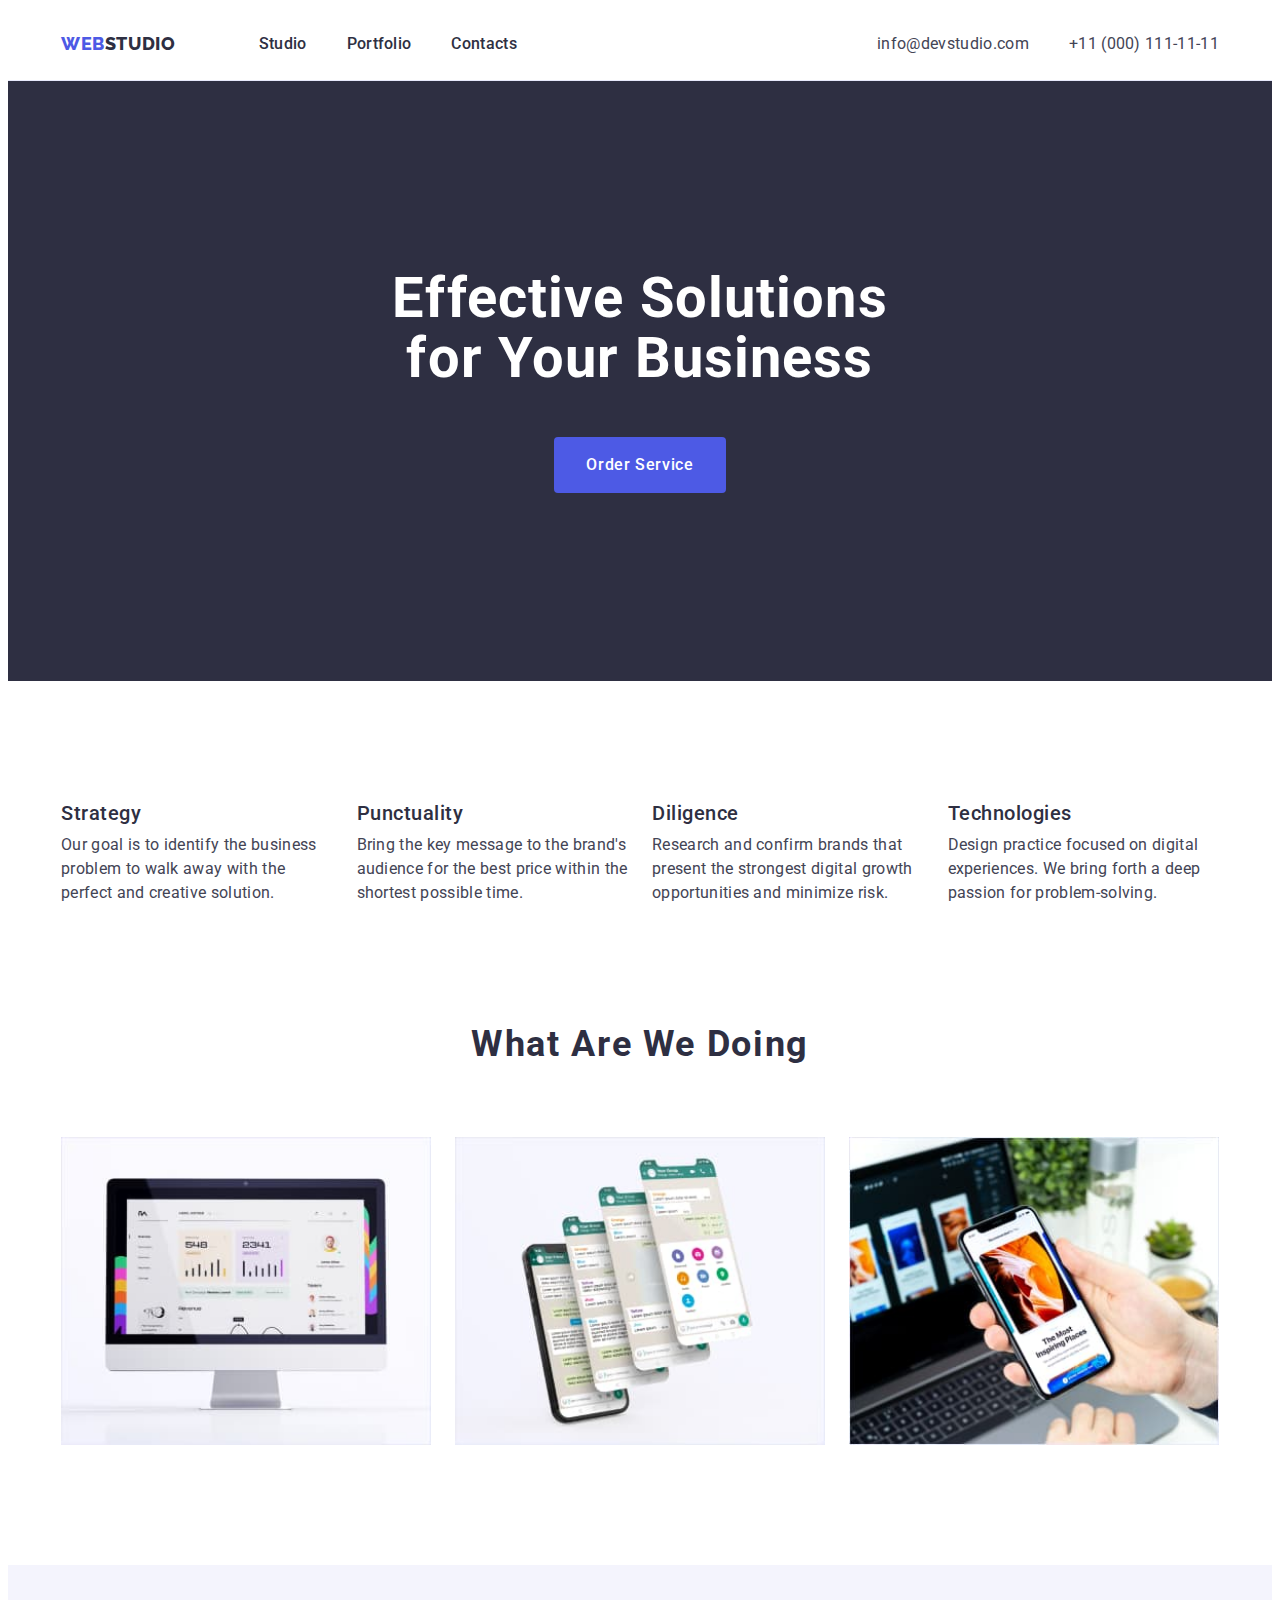
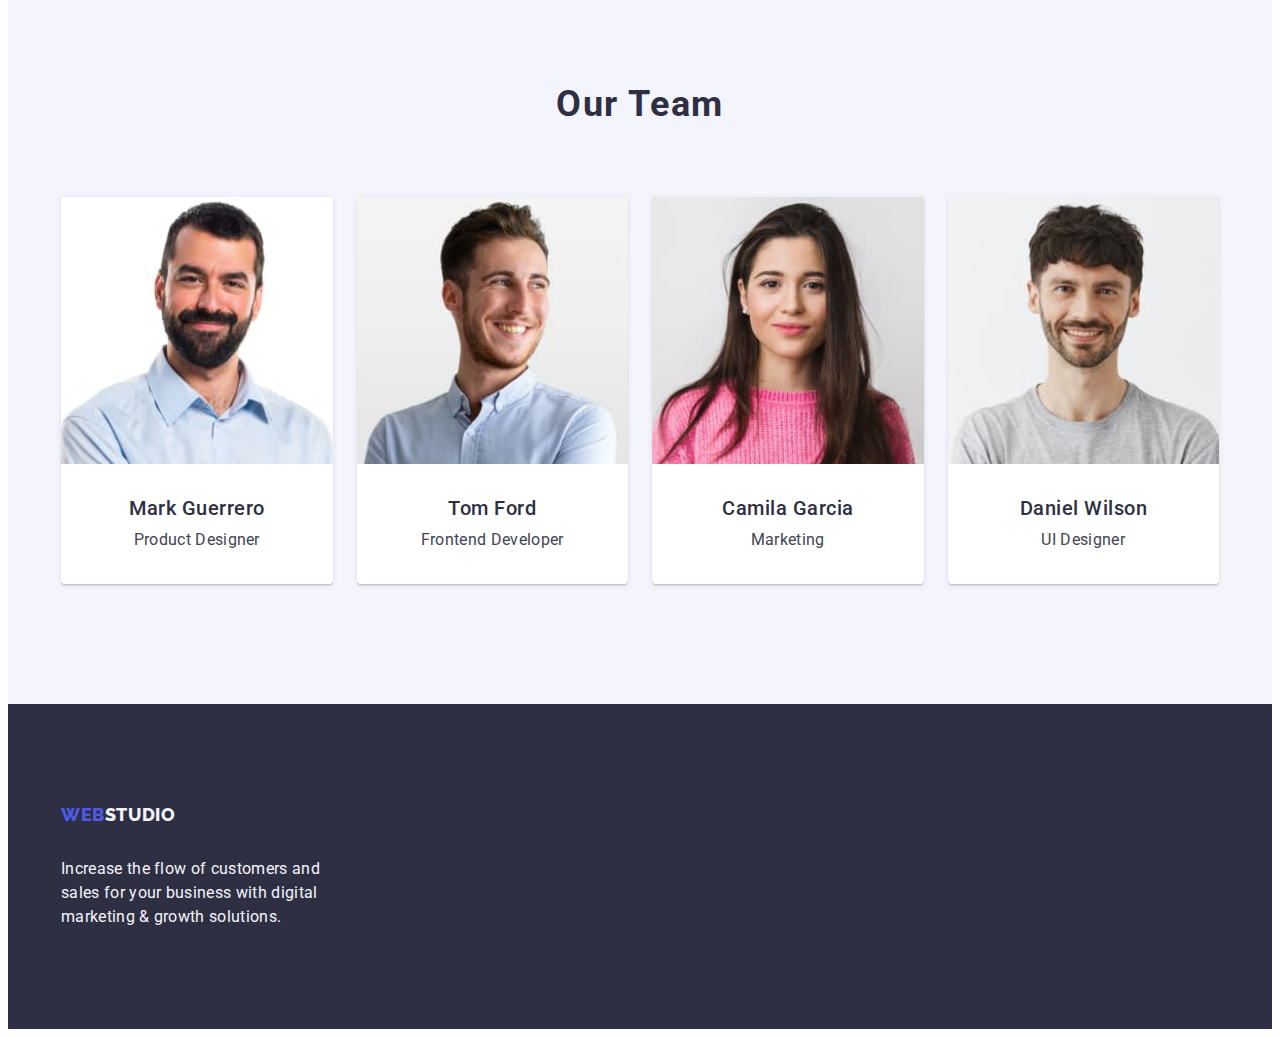
==== index.html @ e99a267c "Initial commit" ====
<!DOCTYPE html>
<html lang="en">
  <head>
    <meta charset="UTF-8" />
    <meta name="viewport" content="width=device-width, initial-scale=1.0" />
    <meta name="description" content="" />
    <title>WEBSTUDIO</title>
    <link rel="preconnect" href="https://fonts.googleapis.com" />
    <link rel="preconnect" href="https://fonts.gstatic.com" crossorigin />
    <link
      href="https://fonts.googleapis.com/css2?family=Arsenal&family=Raleway:wght@800&family=Roboto:wght@400;500;700;900&display=swap"
      rel="stylesheet"
    />
    <link
      rel="stylesheet"
      href="https://cdnjs.cloudflare.com/ajax/libs/modern-normalize/2.0.0/modern-normalize.min.css"
      integrity="sha512-4xo8blKMVCiXpTaLzQSLSw3KFOVPWhm/TRtuPVc4WG6kUgjH6J03IBuG7JZPkcWMxJ5huwaBpOpnwYElP/m6wg=="
      crossorigin="anonymous"
      referrerpolicy="no-referrer"
    />
    <link rel="stylesheet" href="./css/styles.css" />
  </head>

  <body>
    <header class="page-header">
      <div class="container header-container">
        <nav class="page-navigation">
          <a class="logotype link" href="./index.html"
            >Web<span class="logotype-text-dark">Studio</span></a
          >
          <ul class="menu list">
            <li class="menu-item">
              <a class="menu-link link" href="./index.html">Studio</a>
            </li>
            <li class="menu-item">
              <a class="menu-link link" href="./portfolio.html">Portfolio</a>
            </li>
            <li class="menu-item">
              <a class="menu-link link" href="">Contacts</a>
            </li>
          </ul>
        </nav>

        <address class="contacts">
          <ul class="contacts-list list">
            <li class="contacts-item">
              <a class="contact-link link" href="mailto:info@devstudio.com"
                >info@devstudio.com</a
              >
            </li>
            <li class="contacts-item">
              <a class="contact-link link" href="tel:+110001111111"
                >+11 (000) 111-11-11</a
              >
            </li>
          </ul>
        </address>
      </div>
    </header>

    <main>
      <section class="hero">
        <div class="container">
          <h1 class="hero-title">Effective Solutions for Your Business</h1>
          <button class="hero-button button" type="button">
            Order Service
          </button>
        </div>
      </section>

      <section class="benefits section">
        <div class="container">
          <h2 class="visually-hidden benefits-title">Our benefits</h2>
          <ul class="benefits-list list">
            <li class="benefits-list-item">
              <h3 class="benefits-list-title">Strategy</h3>
              <p class="benefits-list-text">
                Our goal is to identify the business problem to walk away with
                the perfect and creative solution.
              </p>
            </li>
            <li class="benefits-list-item">
              <h3 class="benefits-list-title">Punctuality</h3>
              <p class="benefits-list-text">
                Bring the key message to the brand's audience for the best price
                within the shortest possible time.
              </p>
            </li>
            <li class="benefits-list-item">
              <h3 class="benefits-list-title">Diligence</h3>
              <p class="benefits-list-text">
                Research and confirm brands that present the strongest digital
                growth opportunities and minimize risk.
              </p>
            </li>
            <li class="benefits-list-item">
              <h3 class="benefits-list-title">Technologies</h3>
              <p class="benefits-list-text">
                Design practice focused on digital experiences. We bring forth a
                deep passion for problem-solving.
              </p>
            </li>
          </ul>
        </div>
      </section>

      <section class="our-solution">
        <div class="container">
          <h2 class="solution-title section-title">What are we doing</h2>
          <ul class="solution-list list">
            <li class="solution-list-item">
              <img
                class="solution-list-photo"
                src="./images/Images_studio/section2_photo1.jpg"
                alt="Desktop solution"
                width="360"
                height="300"
              />
            </li>
            <li class="solution-list-item">
              <img
                class="solution-list-photo"
                src="./images/Images_studio/section2_photo2.jpg"
                alt="Mobile solution"
                width="360"
                height="300"
              />
            </li>
            <li class="solution-list-item">
              <img
                class="solution-list-photo"
                src="./images/Images_studio/section2_photo3.jpg"
                alt="Solution for all devices"
                width="360"
                height="300"
              />
            </li>
          </ul>
        </div>
      </section>

      <section class="team section">
        <div class="container">
          <h2 class="team-title section-title">Our Team</h2>
          <ul class="team-list list">
            <li class="team-list-item">
              <img
                class="team-photo"
                src="./images/Images_studio/section3_photo1.jpg"
                alt="Mark Guerrero. Product Designer"
                width="264"
                height="260"
              />
              <div class="team-wrapper">
                <h3 class="team-name">Mark Guerrero</h3>
                <p class="team-position">Product Designer</p>
              </div>
            </li>

            <li class="team-list-item">
              <img
                class="team-photo"
                src="./images/Images_studio/section3_photo2.jpg"
                alt="Tom Ford. Frontend Developer"
                width="264"
                height="260"
              />
              <div class="team-wrapper">
                <h3 class="team-name">Tom Ford</h3>
                <p class="team-position">Frontend Developer</p>
              </div>
            </li>

            <li class="team-list-item">
              <img
                class="team-photo"
                src="./images/Images_studio/section3_photo3.jpg"
                alt="Camila Garcia. Marketing"
                width="264"
                height="260"
              />
              <div class="team-wrapper">
                <h3 class="team-name">Camila Garcia</h3>
                <p class="team-position">Marketing</p>
              </div>
            </li>

            <li class="team-list-item">
              <img
                class="team-photo"
                src="./images/Images_studio/section3_photo4.jpg"
                alt="Daniel Wilson. UI Designer"
                width="264"
                height="260"
              />
              <div class="team-wrapper">
                <h3 class="team-name">Daniel Wilson</h3>
                <p class="team-position">UI Designer</p>
              </div>
            </li>
          </ul>
        </div>
      </section>
    </main>

    <footer class="page-footer">
      <div class="container">
        <a class="logotype link" href="./index.html"
          >Web<span class="logotype-text-light">Studio</span></a
        >
        <p class="footer-text">
          Increase the flow of customers and sales for your business with
          digital marketing & growth solutions.
        </p>
      </div>
    </footer>
  </body>
</html>
---- css/styles.css ----
:root {
  --main-color: #2e2f42;
  --secondary-color: #f4f4fd;
  --third-color: #434455;
  --accent-color: #4d5ae5;
  --text-btn-color: #ffffff;
  --active-color: #404bbf;
  --another-color: #e7e9fc;
}

h1,
h2,
h3,
h4,
h5,
h6,
p {
  margin-top: 0;
  margin-bottom: 0;
}

ul,
ol {
  margin-top: 0;
  margin-bottom: 0;
  padding-left: 0;
}

.list {
  list-style-type: none;
}

.link {
  text-decoration: none;
}

button {
  cursor: pointer;
}

img {
  display: block;
  width: 100%;
  height: auto;
}

body {
  font-family: 'Roboto', sans-serif;
  color: var(--third-color);
  line-height: 1.5;
  letter-spacing: 0.02em;
  background-color: var(--text-btn-color);
}

.visually-hidden {
  position: absolute;
  width: 1px;
  height: 1px;
  margin: -1px;
  border: 0;
  padding: 0;
  white-space: nowrap;
  clip-path: inset(100%);
  clip: rect(0 0 0 0);
  overflow: hidden;
}

.container {
  width: 1158px;
  margin-left: auto;
  margin-right: auto;
  padding-left: 15px;
  padding-right: 15px;
}

.section {
  padding-top: 120px;
  padding-bottom: 120px;
}

.page-header {
  border-bottom: 1px solid var(--another-color);
  padding-top: 24px;
  padding-bottom: 24px;
}

.header-container {
  display: flex;
  justify-content: space-between;
  align-items: center;
}

.page-navigation {
  display: flex;
  align-items: center;
  width: 100%;
  max-width: 456px;
  justify-content: space-between;
}

.logotype {
  color: var(--accent-color);
  font-family: Raleway, sans-serif;
  font-size: 18px;
  font-weight: 800;
  line-height: 1.17;
  letter-spacing: 0.03375em;
  text-transform: uppercase;
  margin-right: 76px;
}

.logotype .logotype-text-dark {
  color: var(--main-color);
}

.logotype-text-light {
  color: var(--secondary-color);
}

.menu {
  display: flex;
  gap: 40px;
  align-items: center;
}

.menu-link {
  font-weight: 500;
  color: var(--main-color);
  padding-top: 24px;
  padding-bottom: 24px;
}

.menu-link:hover,
.menu-link:focus {
  color: var(--active-color);
}

.contacts-list {
  display: flex;
  gap: 40px;
  align-items: center;
}

address {
  font-style: normal;
}

.contact-link {
  color: var(--third-color);
}

.contact-link:hover,
.contact-link:focus {
  color: var(--active-color);
}

.hero {
  background-color: var(--main-color);
  padding: 188px 0;
}

.hero-title {
  color: var(--text-btn-color);
  text-align: center;
  font-size: 56px;
  line-height: 1.07;
  letter-spacing: 0.02em;
  max-width: 496px;
  margin: 0 auto 48px;
}

.hero-button {
  font-family: 'Roboto', sans-serif;
  background: var(--accent-color);
  color: var(--text-btn-color);
  font-size: 16px;
  font-weight: 500;
  line-height: 1.5;
  letter-spacing: 0.04em;
  display: block;
  border: none;
  border-radius: 4px;
  border-color: transparent;
  padding: 16px 32px;
  margin: 0 auto;
  min-width: 169px;
}

.hero-button:hover,
.hero-button:focus {
  background: var(--active-color);
}

.section-title {
  color: var(--main-color);
  text-align: center;
  font-size: 36px;
  line-height: 1.11;
  letter-spacing: 0.045em;
  text-transform: capitalize;
  margin-bottom: 72px;
}

.benefits-list {
  display: flex;
  gap: 24px;
}

.benefits-list-item {
  flex-basis: calc((100% - 3 * 24px) / 4);
}

.benefits-list-title {
  color: var(--main-color);
  font-size: 20px;
  font-weight: 500;
  line-height: 1.2;
  letter-spacing: 0.025em;
  margin-bottom: 8px;
}

.our-solution {
  padding-bottom: 120px;
}

.solution-list {
  display: flex;
  gap: 24px;
}

.solution-list-item {
  flex-basis: calc((100% - 2 * 24px) / 3);
}

.team {
  background-color: var(--secondary-color);
}

.team-list {
  display: flex;
  gap: 24px;
}

.team-list-item {
  background-color: var(--text-btn-color);
  flex-basis: calc((100% - 3 * 24px) / 4);
  border-radius: 0px 0px 4px 4px;
  box-shadow: 0px 2px 1px 0px rgba(46, 47, 66, 0.08),
    0px 1px 1px 0px rgba(46, 47, 66, 0.16),
    0px 1px 6px 0px rgba(46, 47, 66, 0.08);
}

.team-wrapper {
  padding: 32px 0;
}

.team-name {
  color: var(--main-color);
  font-size: 20px;
  font-weight: 500;
  line-height: 1.2;
  letter-spacing: 0.025em;
  text-align: center;
  margin-bottom: 8px;
}

.team-position {
  text-align: center;
}

.portfolio {
  padding-top: 96px;
  padding-bottom: 120px;
}

.filters-list {
  display: flex;
  justify-content: center;
  gap: 24px;
  margin-bottom: 72px;
}

.filters-button {
  background: var(--secondary-color);
  color: var(--accent-color);
  font-family: 'Roboto', sans-serif;
  text-align: center;
  font-size: 16px;
  font-weight: 500;
  line-height: 1.5;
  letter-spacing: 0.04em;
  padding: 12px 24px;
  text-align: center;
  border-radius: 4px;
  border: 1px solid var(--another-color);
}

.filters-button:hover,
.filters-button:focus {
  background: var(--active-color);
  color: var(--text-btn-color);
  border: 1px solid transparent;
  box-shadow: 0px 2px 2px 0px rgba(0, 0, 0, 0.12),
    0px 2px 1px 0px rgba(0, 0, 0, 0.08), 0px 3px 1px 0px rgba(0, 0, 0, 0.1);
}

.card-list {
  display: flex;
  flex-wrap: wrap;
  column-gap: 24px;
  row-gap: 48px;
}

.card-list-item {
  width: calc((100% - 2 * 24px) / 3);
}

.card-wrapper {
  border: 1px solid var(--another-color);
  background: var(--text-btn-color);
  padding: 32px 16px;
  border-top: none;
}

.card-name {
  color: var(--main-color);
  font-size: 20px;
  font-weight: 500;
  line-height: 1.2;
  letter-spacing: 0.025em;
  margin-bottom: 8px;
}

.page-footer {
  background: var(--main-color);
  padding-top: 100px;
  padding-bottom: 100px;
}

.page-footer .logotype {
  display: inline-block;
  margin-bottom: 16px;
}

.footer-text {
  color: var(--secondary-color);
  margin-top: 16px;
  max-width: 264px;
}
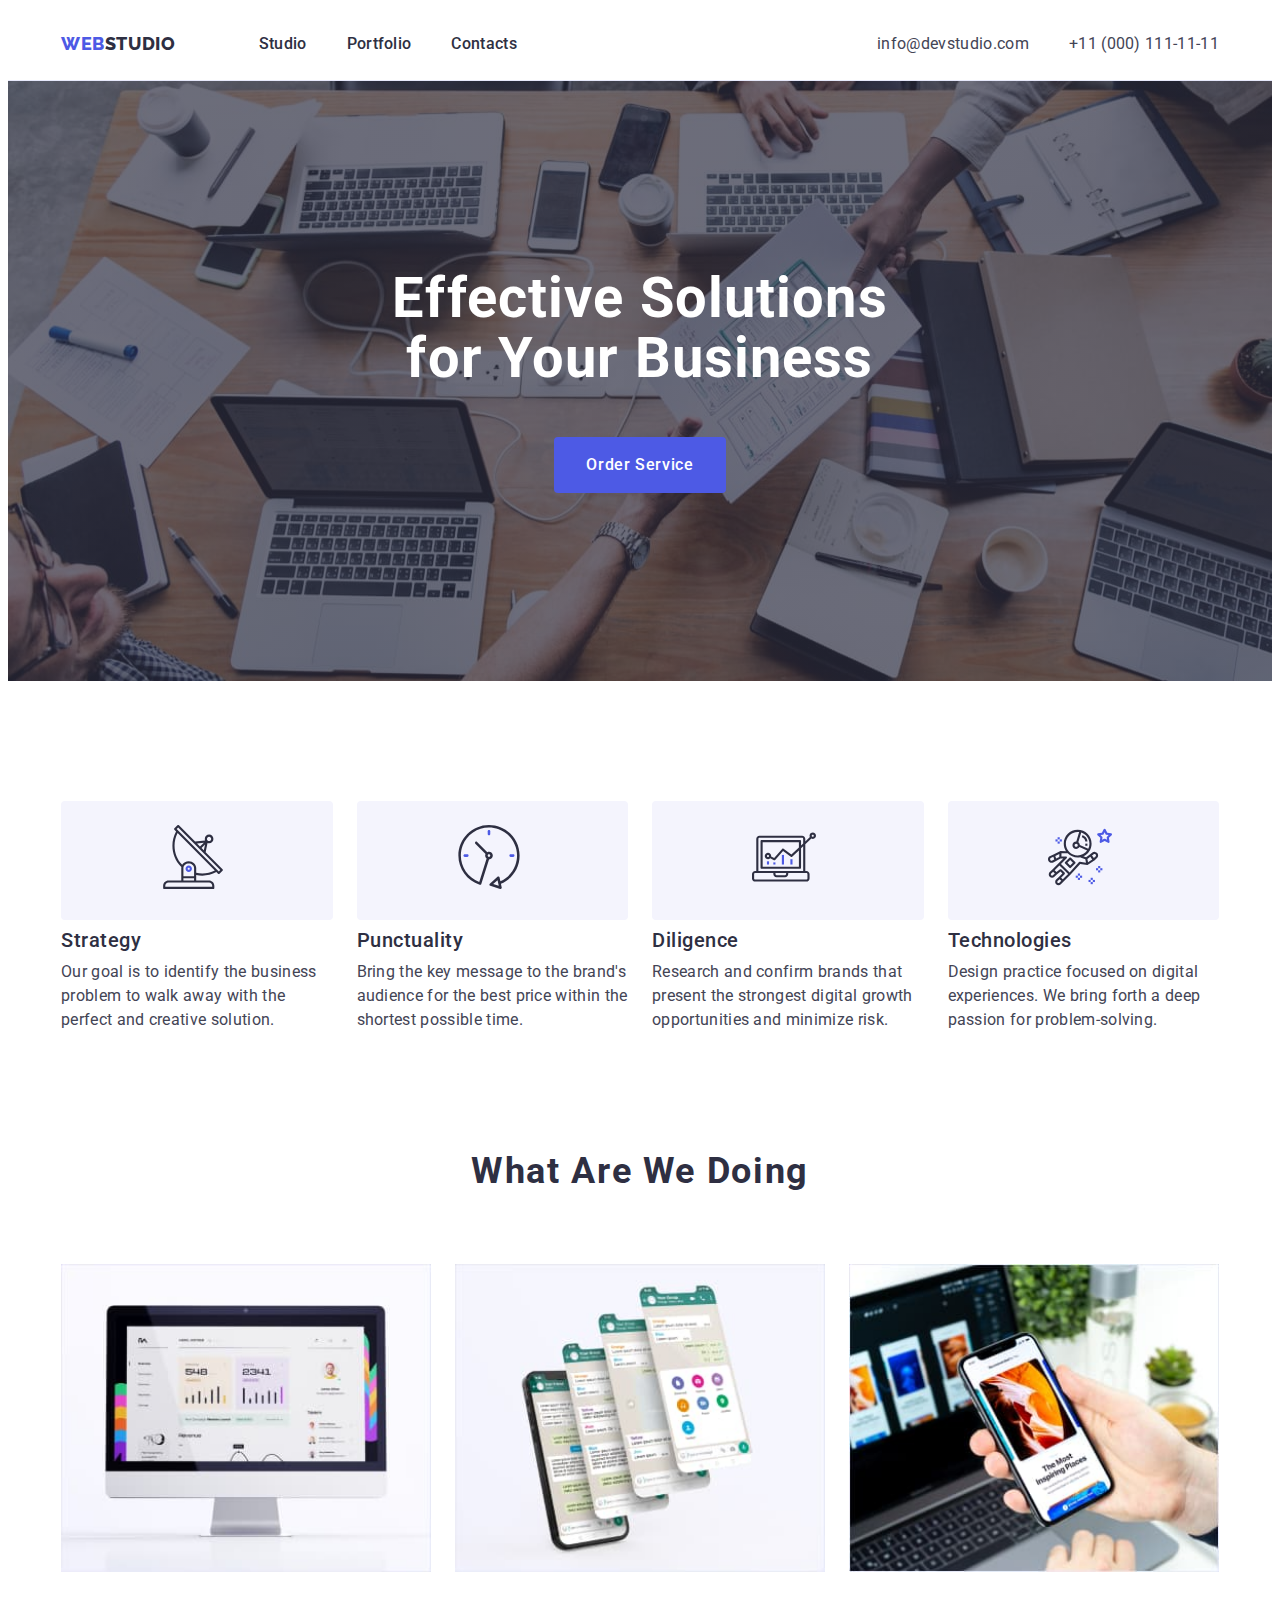
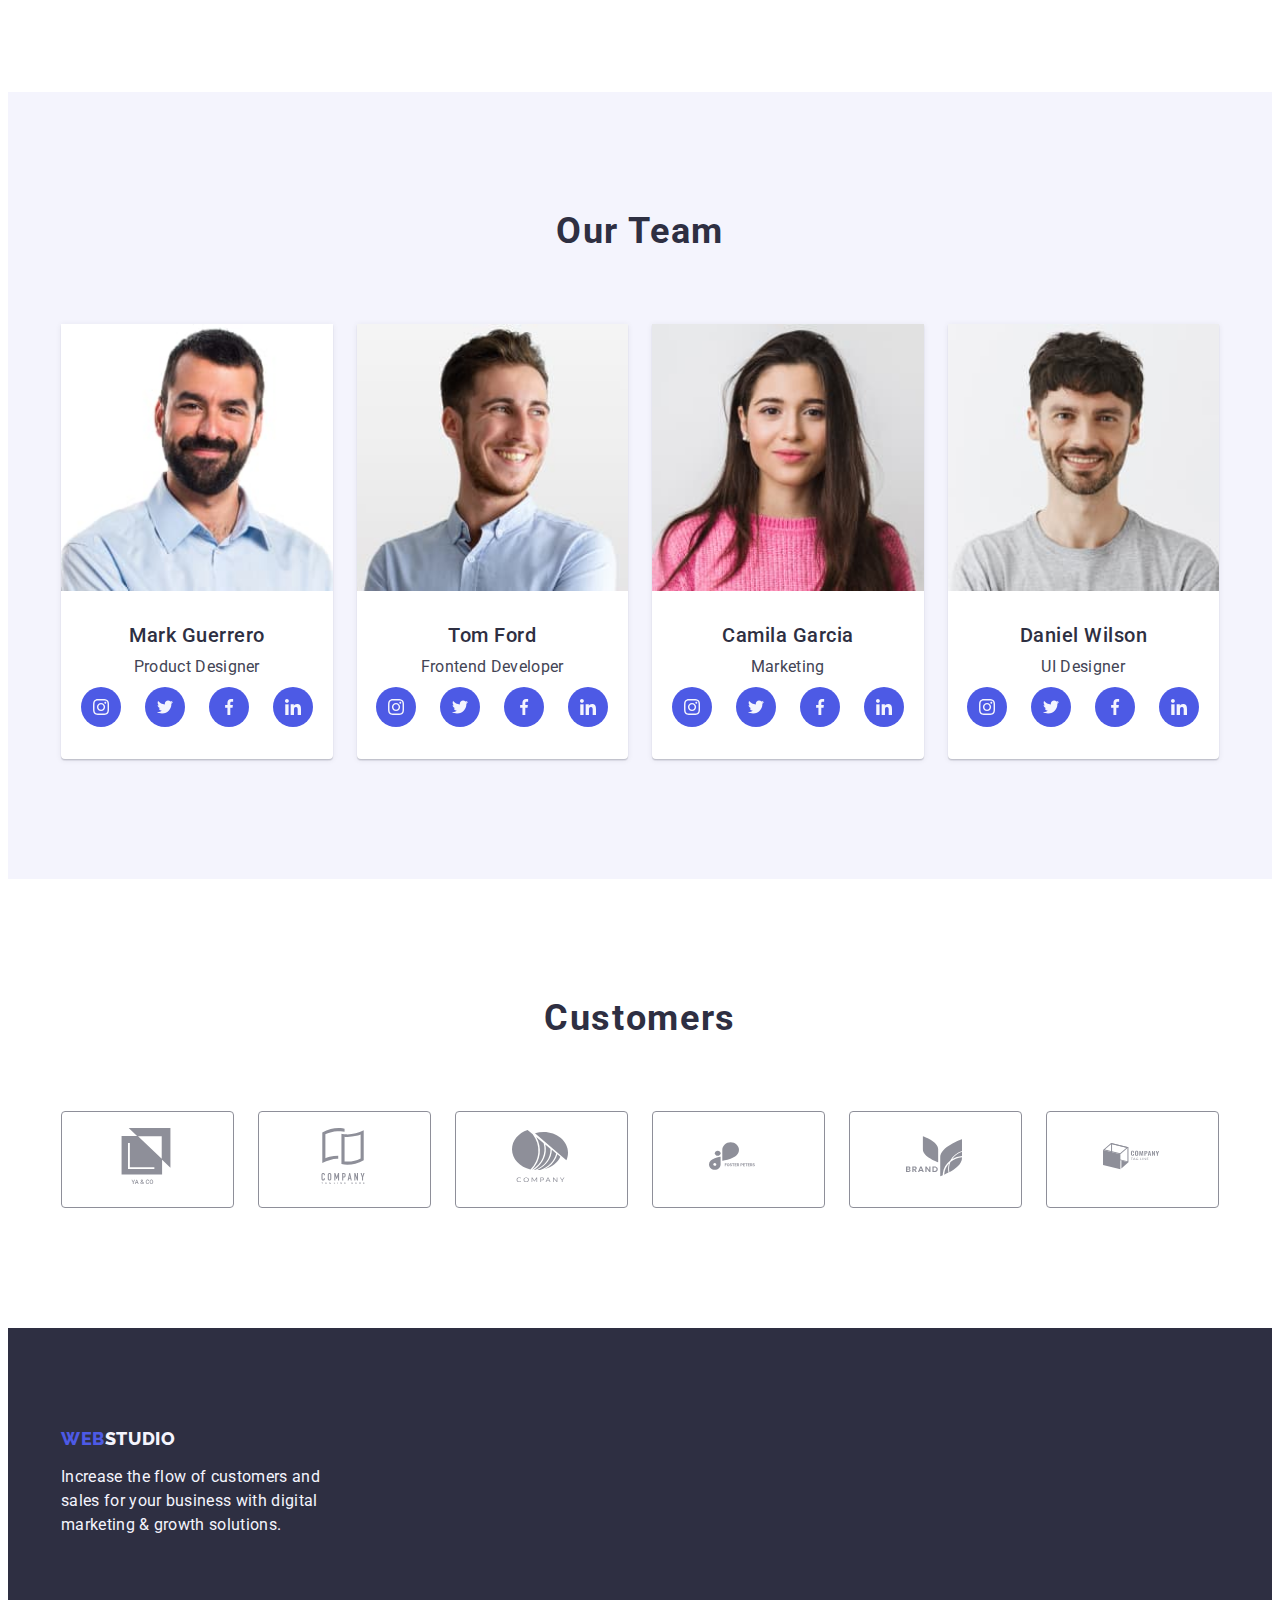
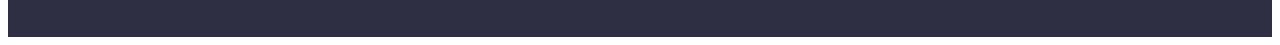
==== commit 88db8cce: "HW4 first part" ====
--- a/index.html
+++ b/index.html
@@ -73,6 +73,16 @@
           <h2 class="visually-hidden benefits-title">Our benefits</h2>
           <ul class="benefits-list list">
             <li class="benefits-list-item">
+              <div class="ben-icons">
+                <svg
+                  class="benef-icon"
+                  width="64"
+                  height="64"
+                  aria-label="antenna"
+                >
+                  <use href="./images/icons.svg#icon-strategy"></use>
+                </svg>
+              </div>
               <h3 class="benefits-list-title">Strategy</h3>
               <p class="benefits-list-text">
                 Our goal is to identify the business problem to walk away with
@@ -80,6 +90,16 @@
               </p>
             </li>
             <li class="benefits-list-item">
+              <div class="ben-icons">
+                <svg
+                  class="benef-icon"
+                  width="64"
+                  height="64"
+                  aria-label="clock"
+                >
+                  <use href="./images/icons.svg#icon-punctuality"></use>
+                </svg>
+              </div>
               <h3 class="benefits-list-title">Punctuality</h3>
               <p class="benefits-list-text">
                 Bring the key message to the brand's audience for the best price
@@ -87,6 +107,16 @@
               </p>
             </li>
             <li class="benefits-list-item">
+              <div class="ben-icons">
+                <svg
+                  class="benef-icon"
+                  width="64"
+                  height="64"
+                  aria-label="diagram"
+                >
+                  <use href="./images/icons.svg#icon-diligence"></use>
+                </svg>
+              </div>
               <h3 class="benefits-list-title">Diligence</h3>
               <p class="benefits-list-text">
                 Research and confirm brands that present the strongest digital
@@ -94,6 +124,16 @@
               </p>
             </li>
             <li class="benefits-list-item">
+              <div class="ben-icons">
+                <svg
+                  class="benef-icon"
+                  width="64"
+                  height="64"
+                  aria-label="astronaut"
+                >
+                  <use href="./images/icons.svg#icon-technologies"></use>
+                </svg>
+              </div>
               <h3 class="benefits-list-title">Technologies</h3>
               <p class="benefits-list-text">
                 Design practice focused on digital experiences. We bring forth a
@@ -154,6 +194,56 @@
               <div class="team-wrapper">
                 <h3 class="team-name">Mark Guerrero</h3>
                 <p class="team-position">Product Designer</p>
+                <ul class="soсial-list list">
+                  <li class="team-soсial-links-item">
+                    <a class="social-link link" href="">
+                      <svg
+                        class="social-list-icon"
+                        width="16"
+                        height="16"
+                        aria-label="instagram icon"
+                      >
+                        <use href="./images/icons.svg#icon-instagram"></use>
+                      </svg>
+                    </a>
+                  </li>
+                  <li class="team-soсial-links-item">
+                    <a class="social-link link" href="">
+                      <svg
+                        class="social-list-icon"
+                        width="16"
+                        height="16"
+                        aria-label="twitter icon"
+                      >
+                        <use href="./images/icons.svg#icon-twitter"></use>
+                      </svg>
+                    </a>
+                  </li>
+                  <li class="team-soсial-links-item">
+                    <a class="social-link link" href="">
+                      <svg
+                        class="social-list-icon"
+                        width="16"
+                        height="16"
+                        aria-label="facebook icon"
+                      >
+                        <use href="./images/icons.svg#icon-facebook"></use>
+                      </svg>
+                    </a>
+                  </li>
+                  <li class="team-soсial-links-item">
+                    <a class="social-link link" href="">
+                      <svg
+                        class="social-list-icon"
+                        width="16"
+                        height="16"
+                        aria-label="linkedin icon"
+                      >
+                        <use href="./images/icons.svg#icon-linkedin"></use>
+                      </svg>
+                    </a>
+                  </li>
+                </ul>
               </div>
             </li>
 
@@ -168,6 +258,56 @@
               <div class="team-wrapper">
                 <h3 class="team-name">Tom Ford</h3>
                 <p class="team-position">Frontend Developer</p>
+                <ul class="soсial-list list">
+                  <li class="team-soсial-links-item">
+                    <a class="social-link link" href="">
+                      <svg
+                        class="social-list-icon"
+                        width="16"
+                        height="16"
+                        aria-label="instagram icon"
+                      >
+                        <use href="./images/icons.svg#icon-instagram"></use>
+                      </svg>
+                    </a>
+                  </li>
+                  <li class="team-soсial-links-item">
+                    <a class="social-link link" href="">
+                      <svg
+                        class="social-list-icon"
+                        width="16"
+                        height="16"
+                        aria-label="twitter icon"
+                      >
+                        <use href="./images/icons.svg#icon-twitter"></use>
+                      </svg>
+                    </a>
+                  </li>
+                  <li class="team-soсial-links-item">
+                    <a class="social-link link" href="">
+                      <svg
+                        class="social-list-icon"
+                        width="16"
+                        height="16"
+                        aria-label="facebook icon"
+                      >
+                        <use href="./images/icons.svg#icon-facebook"></use>
+                      </svg>
+                    </a>
+                  </li>
+                  <li class="team-soсial-links-item">
+                    <a class="social-link link" href="">
+                      <svg
+                        class="social-list-icon"
+                        width="16"
+                        height="16"
+                        aria-label="linkedin icon"
+                      >
+                        <use href="./images/icons.svg#icon-linkedin"></use>
+                      </svg>
+                    </a>
+                  </li>
+                </ul>
               </div>
             </li>
 
@@ -182,6 +322,56 @@
               <div class="team-wrapper">
                 <h3 class="team-name">Camila Garcia</h3>
                 <p class="team-position">Marketing</p>
+                <ul class="soсial-list list">
+                  <li class="team-soсial-links-item">
+                    <a class="social-link link" href="">
+                      <svg
+                        class="social-list-icon"
+                        width="16"
+                        height="16"
+                        aria-label="instagram icon"
+                      >
+                        <use href="./images/icons.svg#icon-instagram"></use>
+                      </svg>
+                    </a>
+                  </li>
+                  <li class="team-soсial-links-item">
+                    <a class="social-link link" href="">
+                      <svg
+                        class="social-list-icon"
+                        width="16"
+                        height="16"
+                        aria-label="twitter icon"
+                      >
+                        <use href="./images/icons.svg#icon-twitter"></use>
+                      </svg>
+                    </a>
+                  </li>
+                  <li class="team-soсial-links-item">
+                    <a class="social-link link" href="">
+                      <svg
+                        class="social-list-icon"
+                        width="16"
+                        height="16"
+                        aria-label="facebook icon"
+                      >
+                        <use href="./images/icons.svg#icon-facebook"></use>
+                      </svg>
+                    </a>
+                  </li>
+                  <li class="team-soсial-links-item">
+                    <a class="social-link link" href="">
+                      <svg
+                        class="social-list-icon"
+                        width="16"
+                        height="16"
+                        aria-label="linkedin icon"
+                      >
+                        <use href="./images/icons.svg#icon-linkedin"></use>
+                      </svg>
+                    </a>
+                  </li>
+                </ul>
               </div>
             </li>
 
@@ -196,10 +386,114 @@
               <div class="team-wrapper">
                 <h3 class="team-name">Daniel Wilson</h3>
                 <p class="team-position">UI Designer</p>
+                <ul class="soсial-list list">
+                  <li class="team-soсial-links-item">
+                    <a class="social-link link" href="">
+                      <svg
+                        class="social-list-icon"
+                        width="16"
+                        height="16"
+                        aria-label="instagram icon"
+                      >
+                        <use href="./images/icons.svg#icon-instagram"></use>
+                      </svg>
+                    </a>
+                  </li>
+                  <li class="team-soсial-links-item">
+                    <a class="social-link link" href="">
+                      <svg
+                        class="social-list-icon"
+                        width="16"
+                        height="16"
+                        aria-label="twitter icon"
+                      >
+                        <use href="./images/icons.svg#icon-twitter"></use>
+                      </svg>
+                    </a>
+                  </li>
+                  <li class="team-soсial-links-item">
+                    <a class="social-link link" href="">
+                      <svg
+                        class="social-list-icon"
+                        width="16"
+                        height="16"
+                        aria-label="facebook icon"
+                      >
+                        <use href="./images/icons.svg#icon-facebook"></use>
+                      </svg>
+                    </a>
+                  </li>
+                  <li class="team-soсial-links-item">
+                    <a class="social-link link" href="">
+                      <svg
+                        class="social-list-icon"
+                        width="16"
+                        height="16"
+                        aria-label="linkedin icon"
+                      >
+                        <use href="./images/icons.svg#icon-linkedin"></use>
+                      </svg>
+                    </a>
+                  </li>
+                </ul>
               </div>
             </li>
           </ul>
         </div>
+      </section>
+      <section class="customers section">
+        <div class="container">
+          <h2 class="customers-title section-title">Customers</h2>
+          <ul class="customers-list list">
+            <li class="customers-list-item">
+              <svg  class="customers-icon"
+                        width="104"
+                        height="56"
+                        aria-label="client1 icon"><use href="./images/icons.svg#icon-client1">
+
+              </use></svg>
+            </li>
+            <li class="customers-list-item">
+              <svg  class="customers-icon"
+                        width="104"
+                        height="56"
+                        aria-label="client2 icon"><use href="./images/icons.svg#icon-client2">
+
+              </use></svg>
+            </li>
+            <li class="customers-list-item">
+              <svg  class="customers-icon"
+                        width="104"
+                        height="56"
+                        aria-label="client3 icon"><use href="./images/icons.svg#icon-client3">
+
+              </use></svg>
+            </li>
+            <li class="customers-list-item">
+              <svg  class="customers-icon"
+                        width="104"
+                        height="56"
+                        aria-label="client4 icon"><use href="./images/icons.svg#icon-client4">
+
+              </use></svg>
+            </li>
+            <li class="customers-list-item">
+              <svg  class="customers-icon"
+                        width="104"
+                        height="56"
+                        aria-label="client5 icon"><use href="./images/icons.svg#icon-client5">
+
+              </use></svg>
+            </li>
+            <li class="customers-list-item">
+              <svg  class="customers-icon"
+                        width="104"
+                        height="56"
+                        aria-label="client6 icon"><use href="./images/icons.svg#icon-client6">
+
+              </use></svg>
+            </li>
+          </ul>
       </section>
     </main>
 
--- a/css/styles.css
+++ b/css/styles.css
@@ -80,14 +80,17 @@
 
 .page-header {
   border-bottom: 1px solid var(--another-color);
-  padding-top: 24px;
-  padding-bottom: 24px;
 }
 
 .header-container {
   display: flex;
   justify-content: space-between;
   align-items: center;
+}
+
+.logotype,
+.menu-link {
+  display: block;
 }
 
 .page-navigation {
@@ -156,6 +159,13 @@
 
 .hero {
   background-color: var(--main-color);
+  background-image: linear-gradient(
+      rgba(46, 47, 66, 0.7),
+      rgba(46, 47, 66, 0.7)
+    ),
+    url(../images/background_image.jpg);
+  background-repeat: no-repeat;
+  background-size: cover;
   padding: 188px 0;
 }
 
@@ -210,6 +220,13 @@
   flex-basis: calc((100% - 3 * 24px) / 4);
 }
 
+.ben-icons {
+  border-radius: 4px;
+  background: var(--secondary-color);
+  margin-bottom: 8px;
+  padding: 24px 100px;
+}
+
 .benefits-list-title {
   color: var(--main-color);
   font-size: 20px;
@@ -266,8 +283,45 @@
 
 .team-position {
   text-align: center;
-}
-
+  margin-bottom: 8px;
+}
+
+.soсial-list {
+  display: flex;
+  align-items: center;
+  gap: 24px;
+  justify-content: center;
+}
+
+.social-link {
+  display: flex;
+  align-items: center;
+  justify-content: center;
+  width: 40px;
+  height: 40px;
+  border-radius: 50%;
+  background-color: var(--accent-color);
+}
+
+.social-list-icon {
+  fill: var(--secondary-color);
+}
+
+.customers-list {
+  display: flex;
+  align-items: center;
+  gap: 24px;
+}
+
+.customers-list-item {
+  flex-basis: calc((100% - 5 * 24px) / 6);
+  border-radius: 4px;
+  border: 1px solid #8e8f99;
+  padding: 16px 32px;
+}
+.customers-icon {
+  fill: #8e8f99;
+}
 .portfolio {
   padding-top: 96px;
   padding-bottom: 120px;
@@ -344,6 +398,5 @@
 
 .footer-text {
   color: var(--secondary-color);
-  margin-top: 16px;
   max-width: 264px;
 }
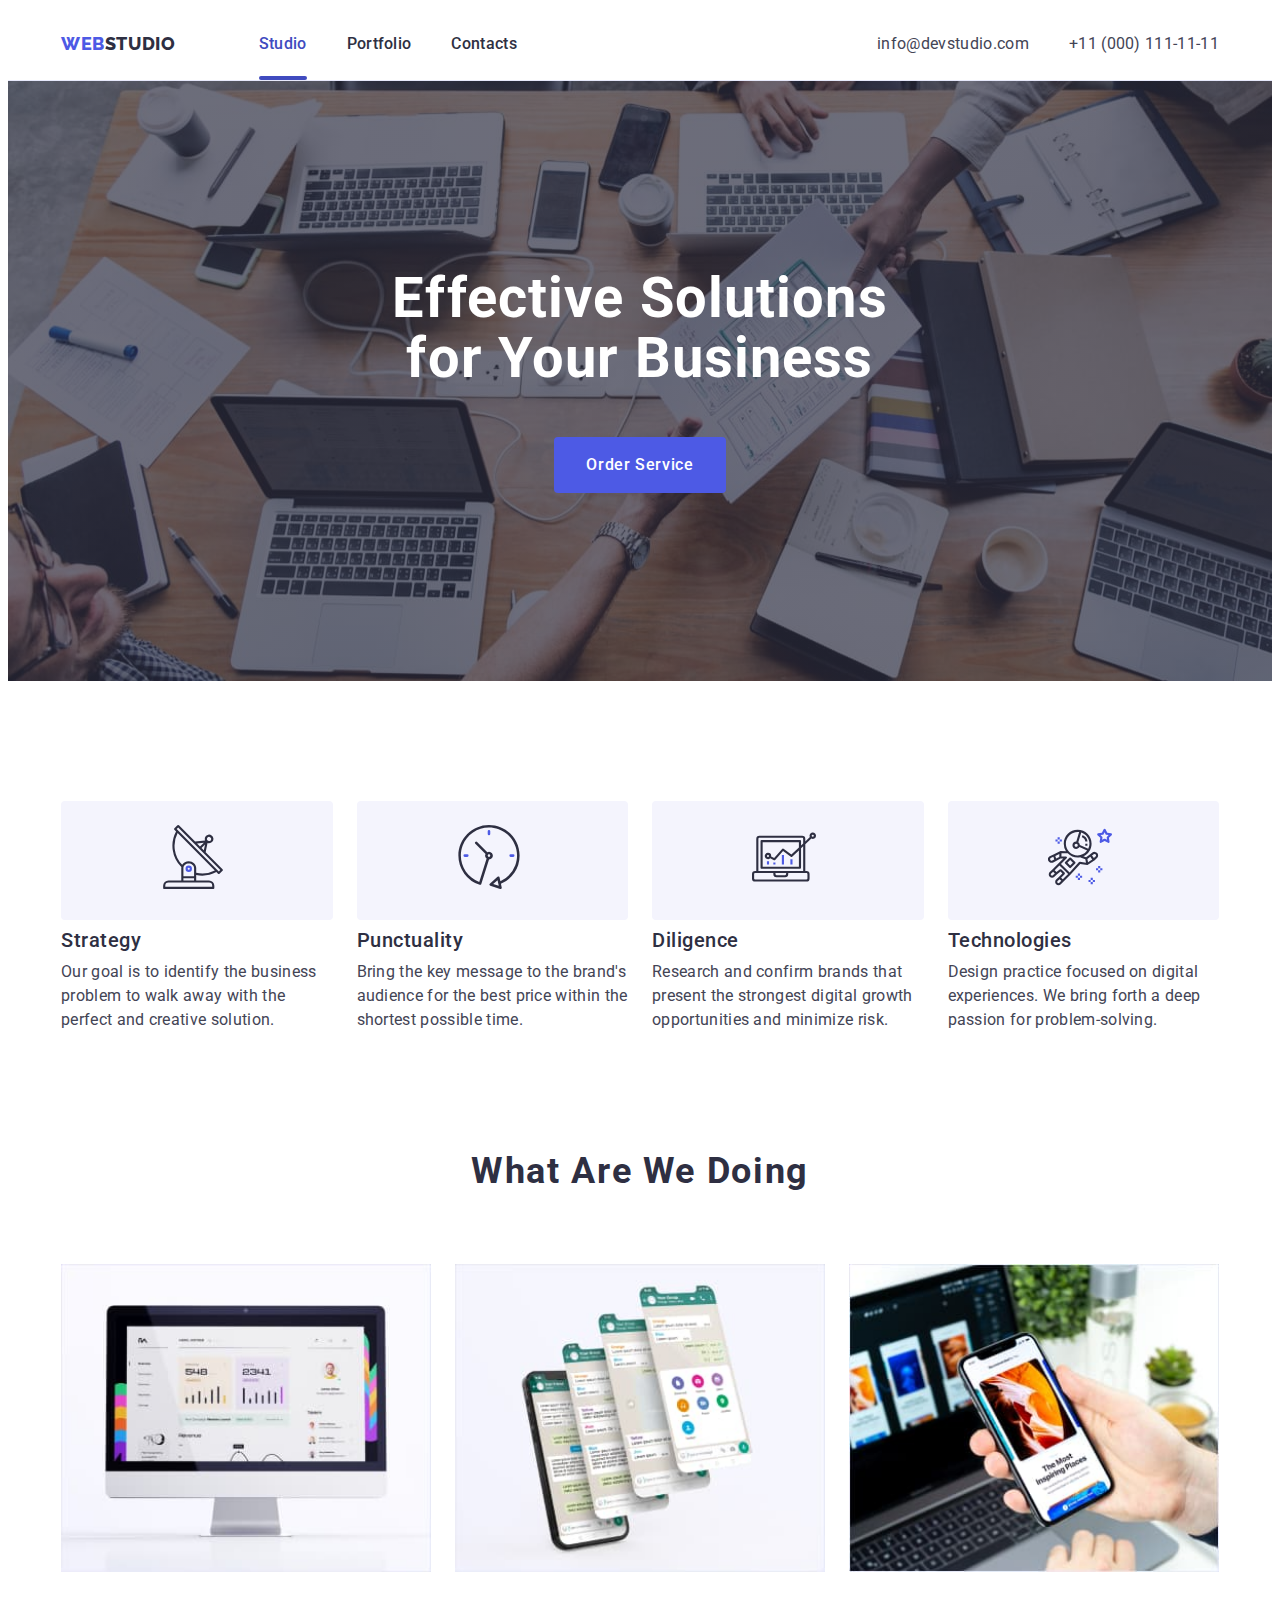
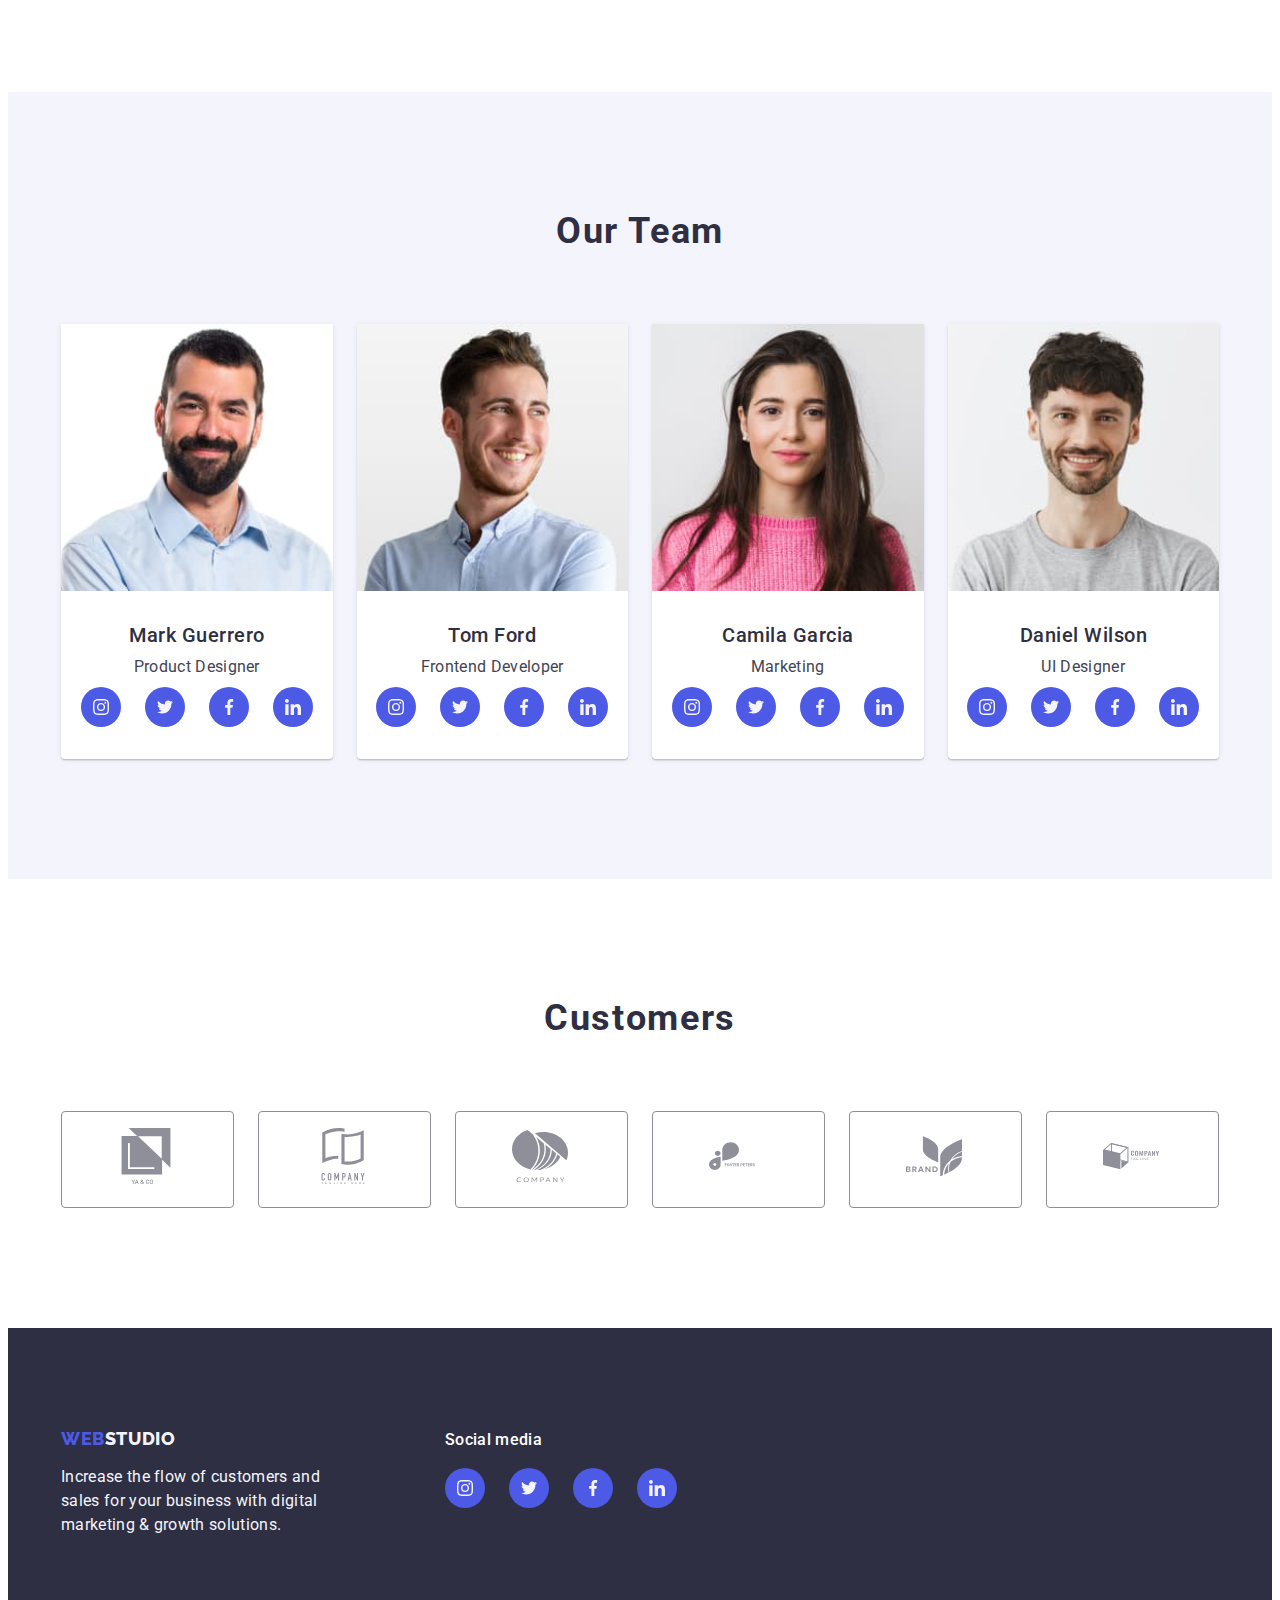
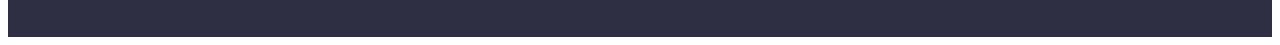
==== commit f5619925: "HW4" ====
--- a/index.html
+++ b/index.html
@@ -30,7 +30,7 @@
           >
           <ul class="menu list">
             <li class="menu-item">
-              <a class="menu-link link" href="./index.html">Studio</a>
+              <a class="menu-link link current" href="./index.html">Studio</a>
             </li>
             <li class="menu-item">
               <a class="menu-link link" href="./portfolio.html">Portfolio</a>
@@ -62,7 +62,7 @@
       <section class="hero">
         <div class="container">
           <h1 class="hero-title">Effective Solutions for Your Business</h1>
-          <button class="hero-button button" type="button">
+          <button class="hero-button button" type="button" data-modal-open>
             Order Service
           </button>
         </div>
@@ -195,7 +195,7 @@
                 <h3 class="team-name">Mark Guerrero</h3>
                 <p class="team-position">Product Designer</p>
                 <ul class="soсial-list list">
-                  <li class="team-soсial-links-item">
+                  <li class="soсial-list-item">
                     <a class="social-link link" href="">
                       <svg
                         class="social-list-icon"
@@ -207,7 +207,7 @@
                       </svg>
                     </a>
                   </li>
-                  <li class="team-soсial-links-item">
+                  <li class="soсial-list-item">
                     <a class="social-link link" href="">
                       <svg
                         class="social-list-icon"
@@ -219,7 +219,7 @@
                       </svg>
                     </a>
                   </li>
-                  <li class="team-soсial-links-item">
+                  <li class="soсial-list-item">
                     <a class="social-link link" href="">
                       <svg
                         class="social-list-icon"
@@ -231,7 +231,7 @@
                       </svg>
                     </a>
                   </li>
-                  <li class="team-soсial-links-item">
+                  <li class="soсial-list-item">
                     <a class="social-link link" href="">
                       <svg
                         class="social-list-icon"
@@ -259,7 +259,7 @@
                 <h3 class="team-name">Tom Ford</h3>
                 <p class="team-position">Frontend Developer</p>
                 <ul class="soсial-list list">
-                  <li class="team-soсial-links-item">
+                  <li class="soсial-list-item">
                     <a class="social-link link" href="">
                       <svg
                         class="social-list-icon"
@@ -271,7 +271,7 @@
                       </svg>
                     </a>
                   </li>
-                  <li class="team-soсial-links-item">
+                  <li class="soсial-list-item">
                     <a class="social-link link" href="">
                       <svg
                         class="social-list-icon"
@@ -283,7 +283,7 @@
                       </svg>
                     </a>
                   </li>
-                  <li class="team-soсial-links-item">
+                  <li class="soсial-list-item">
                     <a class="social-link link" href="">
                       <svg
                         class="social-list-icon"
@@ -295,7 +295,7 @@
                       </svg>
                     </a>
                   </li>
-                  <li class="team-soсial-links-item">
+                  <li class="soсial-list-item">
                     <a class="social-link link" href="">
                       <svg
                         class="social-list-icon"
@@ -323,7 +323,7 @@
                 <h3 class="team-name">Camila Garcia</h3>
                 <p class="team-position">Marketing</p>
                 <ul class="soсial-list list">
-                  <li class="team-soсial-links-item">
+                  <li class="soсial-list-item">
                     <a class="social-link link" href="">
                       <svg
                         class="social-list-icon"
@@ -335,7 +335,7 @@
                       </svg>
                     </a>
                   </li>
-                  <li class="team-soсial-links-item">
+                  <li class="soсial-list-item">
                     <a class="social-link link" href="">
                       <svg
                         class="social-list-icon"
@@ -347,7 +347,7 @@
                       </svg>
                     </a>
                   </li>
-                  <li class="team-soсial-links-item">
+                  <li class="soсial-list-item">
                     <a class="social-link link" href="">
                       <svg
                         class="social-list-icon"
@@ -359,7 +359,7 @@
                       </svg>
                     </a>
                   </li>
-                  <li class="team-soсial-links-item">
+                  <li class="soсial-list-item">
                     <a class="social-link link" href="">
                       <svg
                         class="social-list-icon"
@@ -387,7 +387,7 @@
                 <h3 class="team-name">Daniel Wilson</h3>
                 <p class="team-position">UI Designer</p>
                 <ul class="soсial-list list">
-                  <li class="team-soсial-links-item">
+                  <li class="soсial-list-item">
                     <a class="social-link link" href="">
                       <svg
                         class="social-list-icon"
@@ -399,7 +399,7 @@
                       </svg>
                     </a>
                   </li>
-                  <li class="team-soсial-links-item">
+                  <li class="soсial-list-item">
                     <a class="social-link link" href="">
                       <svg
                         class="social-list-icon"
@@ -411,7 +411,7 @@
                       </svg>
                     </a>
                   </li>
-                  <li class="team-soсial-links-item">
+                  <li class="soсial-list-item">
                     <a class="social-link link" href="">
                       <svg
                         class="social-list-icon"
@@ -423,7 +423,7 @@
                       </svg>
                     </a>
                   </li>
-                  <li class="team-soсial-links-item">
+                  <li class="soсial-list-item">
                     <a class="social-link link" href="">
                       <svg
                         class="social-list-icon"
@@ -441,72 +441,162 @@
           </ul>
         </div>
       </section>
+
       <section class="customers section">
         <div class="container">
           <h2 class="customers-title section-title">Customers</h2>
           <ul class="customers-list list">
             <li class="customers-list-item">
-              <svg  class="customers-icon"
-                        width="104"
-                        height="56"
-                        aria-label="client1 icon"><use href="./images/icons.svg#icon-client1">
-
-              </use></svg>
+              <a href=""
+                ><svg
+                  class="customers-icon"
+                  width="104"
+                  height="56"
+                  aria-label="client1 icon"
+                >
+                  <use href="./images/icons.svg#icon-client1"></use></svg
+              ></a>
             </li>
             <li class="customers-list-item">
-              <svg  class="customers-icon"
-                        width="104"
-                        height="56"
-                        aria-label="client2 icon"><use href="./images/icons.svg#icon-client2">
-
-              </use></svg>
+              <a href=""
+                ><svg
+                  class="customers-icon"
+                  width="104"
+                  height="56"
+                  aria-label="client2 icon"
+                >
+                  <use href="./images/icons.svg#icon-client2"></use></svg
+              ></a>
             </li>
             <li class="customers-list-item">
-              <svg  class="customers-icon"
-                        width="104"
-                        height="56"
-                        aria-label="client3 icon"><use href="./images/icons.svg#icon-client3">
-
-              </use></svg>
+              <a href=""
+                ><svg
+                  class="customers-icon"
+                  width="104"
+                  height="56"
+                  aria-label="client3 icon"
+                >
+                  <use href="./images/icons.svg#icon-client3"></use></svg
+              ></a>
             </li>
             <li class="customers-list-item">
-              <svg  class="customers-icon"
-                        width="104"
-                        height="56"
-                        aria-label="client4 icon"><use href="./images/icons.svg#icon-client4">
-
-              </use></svg>
+              <a href=""
+                ><svg
+                  class="customers-icon"
+                  width="104"
+                  height="56"
+                  aria-label="client4 icon"
+                >
+                  <use href="./images/icons.svg#icon-client4"></use></svg
+              ></a>
             </li>
             <li class="customers-list-item">
-              <svg  class="customers-icon"
-                        width="104"
-                        height="56"
-                        aria-label="client5 icon"><use href="./images/icons.svg#icon-client5">
-
-              </use></svg>
+              <a href=""
+                ><svg
+                  class="customers-icon"
+                  width="104"
+                  height="56"
+                  aria-label="client5 icon"
+                >
+                  <use href="./images/icons.svg#icon-client5"></use></svg
+              ></a>
             </li>
             <li class="customers-list-item">
-              <svg  class="customers-icon"
-                        width="104"
-                        height="56"
-                        aria-label="client6 icon"><use href="./images/icons.svg#icon-client6">
-
-              </use></svg>
+              <a href=""
+                ><svg
+                  class="customers-icon"
+                  width="104"
+                  height="56"
+                  aria-label="client6 icon"
+                >
+                  <use href="./images/icons.svg#icon-client6"></use></svg
+              ></a>
             </li>
           </ul>
+        </div>
       </section>
     </main>
 
     <footer class="page-footer">
       <div class="container">
-        <a class="logotype link" href="./index.html"
-          >Web<span class="logotype-text-light">Studio</span></a
-        >
-        <p class="footer-text">
-          Increase the flow of customers and sales for your business with
-          digital marketing & growth solutions.
-        </p>
+        <div class="footer-logo-and-text">
+          <a class="logotype link" href="./index.html"
+            >Web<span class="logotype-text-light">Studio</span></a
+          >
+          <p class="footer-text">
+            Increase the flow of customers and sales for your business with
+            digital marketing & growth solutions.
+          </p>
+        </div>
+        <div class="social-media">
+          <p class="social-media-text">Social media</p>
+          <ul class="soсial-list list">
+            <li class="soсial-list-item">
+              <a class="social-link link" href="">
+                <svg
+                  class="social-list-icon"
+                  width="16"
+                  height="16"
+                  aria-label="instagram icon"
+                >
+                  <use href="./images/icons.svg#icon-instagram"></use>
+                </svg>
+              </a>
+            </li>
+            <li class="soсial-list-item">
+              <a class="social-link link" href="">
+                <svg
+                  class="social-list-icon"
+                  width="16"
+                  height="16"
+                  aria-label="twitter icon"
+                >
+                  <use href="./images/icons.svg#icon-twitter"></use>
+                </svg>
+              </a>
+            </li>
+            <li class="soсial-list-item">
+              <a class="social-link link" href="">
+                <svg
+                  class="social-list-icon"
+                  width="16"
+                  height="16"
+                  aria-label="facebook icon"
+                >
+                  <use href="./images/icons.svg#icon-facebook"></use>
+                </svg>
+              </a>
+            </li>
+            <li class="soсial-list-item">
+              <a class="social-link link" href="">
+                <svg
+                  class="social-list-icon"
+                  width="16"
+                  height="16"
+                  aria-label="linkedin icon"
+                >
+                  <use href="./images/icons.svg#icon-linkedin"></use>
+                </svg>
+              </a>
+            </li>
+          </ul>
+        </div>
       </div>
     </footer>
+    <div class="backdrop is-hidden" data-modal>
+      <div class="modal">
+        <button type="button" class="close-button" data-modal-close>
+          <svg
+            class="close-button-icon"
+            width="8"
+            height="8"
+            aria-label="close button"
+          >
+            <use href="/images/icons.svg#icon-close"></use>
+          </svg>
+        </button>
+      </div>
+    </div>
+    <script src="./js/modal.js"></script>
   </body>
 </html>
--- a/css/styles.css
+++ b/css/styles.css
@@ -6,6 +6,7 @@
   --text-btn-color: #ffffff;
   --active-color: #404bbf;
   --another-color: #e7e9fc;
+  --transition-dur-func: 250ms cubic-bezier(0.4, 0, 0.2, 1);
 }
 
 h1,
@@ -131,6 +132,7 @@
   color: var(--main-color);
   padding-top: 24px;
   padding-bottom: 24px;
+  transition: color var(--transition-dur-func);
 }
 
 .menu-link:hover,
@@ -138,6 +140,26 @@
   color: var(--active-color);
 }
 
+.current {
+  color: var(--active-color);
+}
+
+.menu-link.current {
+  display: flex;
+  gap: 20px;
+  flex-direction: column;
+  padding-bottom: 0px;
+}
+
+.current::after {
+  content: '';
+  display: block;
+  width: 100%;
+  height: 4px;
+  border-radius: 2px;
+  background: var(--active-color);
+}
+
 .contacts-list {
   display: flex;
   gap: 40px;
@@ -150,6 +172,7 @@
 
 .contact-link {
   color: var(--third-color);
+  transition: color var(--transition-dur-func);
 }
 
 .contact-link:hover,
@@ -166,6 +189,7 @@
     url(../images/background_image.jpg);
   background-repeat: no-repeat;
   background-size: cover;
+  max-width: 1440px;
   padding: 188px 0;
 }
 
@@ -194,6 +218,7 @@
   padding: 16px 32px;
   margin: 0 auto;
   min-width: 169px;
+  transition: background var(--transition-dur-func);
 }
 
 .hero-button:hover,
@@ -293,14 +318,25 @@
   justify-content: center;
 }
 
-.social-link {
-  display: flex;
-  align-items: center;
-  justify-content: center;
+.soсial-list-item {
   width: 40px;
   height: 40px;
+}
+
+.social-link {
+  display: flex;
+  align-items: center;
+  justify-content: center;
+  width: 100%;
+  height: 100%;
   border-radius: 50%;
   background-color: var(--accent-color);
+  transition: background-color var(--transition-dur-func);
+}
+
+.social-link:hover,
+.social-link:focus {
+  background-color: var(--active-color);
 }
 
 .social-list-icon {
@@ -318,10 +354,23 @@
   border-radius: 4px;
   border: 1px solid #8e8f99;
   padding: 16px 32px;
+  transition: border var(--transition-dur-func);
 }
 .customers-icon {
   fill: #8e8f99;
-}
+  transition: fill var(--transition-dur-func);
+}
+
+.customers-list-item:hover,
+.customers-list-item:focus {
+  border: 1px solid var(--active-color);
+}
+
+.customers-list-item:hover .customers-icon,
+.customers-list-item:focus .customers-icon {
+  fill: var(--active-color);
+}
+
 .portfolio {
   padding-top: 96px;
   padding-bottom: 120px;
@@ -347,6 +396,9 @@
   text-align: center;
   border-radius: 4px;
   border: 1px solid var(--another-color);
+  transition: background var(--transition-dur-func),
+    color var(--transition-dur-func), border var(--transition-dur-func),
+    box-shadow var(--transition-dur-func);
 }
 
 .filters-button:hover,
@@ -369,6 +421,29 @@
   width: calc((100% - 2 * 24px) / 3);
 }
 
+.card-list-img-wrapper {
+  position: relative;
+  overflow: hidden;
+}
+
+.overlay {
+  position: absolute;
+  top: 0;
+  left: 0;
+  width: 100%;
+  height: 100%;
+  color: var(--secondary-color);
+  padding-top: 40px;
+  text-align: center;
+  background-color: var(--accent-color);
+  transform: translateY(100%);
+  transition: transform var(--transition-dur-func);
+}
+
+.card-list-item:hover .overlay {
+  transform: translateY(0%);
+}
+
 .card-wrapper {
   border: 1px solid var(--another-color);
   background: var(--text-btn-color);
@@ -391,6 +466,10 @@
   padding-bottom: 100px;
 }
 
+.page-footer .container {
+  display: flex;
+  gap: 120px;
+}
 .page-footer .logotype {
   display: inline-block;
   margin-bottom: 16px;
@@ -400,3 +479,79 @@
   color: var(--secondary-color);
   max-width: 264px;
 }
+
+.social-media {
+  display: inline-flex;
+  gap: 16px;
+  flex-direction: column;
+}
+
+.social-media .soсial-list {
+  justify-content: flex-start;
+  align-items: flex-start;
+}
+
+.social-media-text {
+  color: var(--text-btn-color);
+  font-weight: 500;
+}
+
+.backdrop {
+  position: fixed;
+  top: 0;
+  left: 0;
+  z-index: 9999;
+  width: 100%;
+  height: 100%;
+  background-color: rgba(46, 47, 66, 0.4);
+  transition: opacity var(--transition-dur-func),
+    visibility var(--transition-dur-func);
+}
+
+.is-hidden {
+  opacity: 0;
+  visibility: hidden;
+  pointer-events: none;
+}
+
+.modal {
+  position: absolute;
+  width: 408px;
+  height: 584px;
+  border-radius: 4px;
+  background: #fcfcfc;
+  box-shadow: 0px 2px 1px 0px rgba(0, 0, 0, 0.2),
+    0px 1px 3px 0px rgba(0, 0, 0, 0.12), 0px 1px 1px 0px rgba(0, 0, 0, 0.14);
+  top: 50%;
+  left: 50%;
+  transform: translate(-50%, -50%);
+}
+
+.close-button {
+  position: absolute;
+  top: 24px;
+  right: 24px;
+  display: flex;
+  align-items: center;
+  justify-content: center;
+  width: 24px;
+  height: 24px;
+  background-color: var(--another-color);
+  stroke-width: 1px;
+  stroke: rgba(0, 0, 0, 0.1);
+  border-radius: 50%;
+  transition: background-color var(--transition-dur-func);
+}
+
+.close-button:hover {
+  background-color: var(--active-color);
+}
+
+.close-button-icon {
+  fill: var(--main-color);
+  transition: fill var(--transition-dur-func);
+}
+
+.close-button:hover .close-button-icon {
+  fill: var(--text-btn-color);
+}
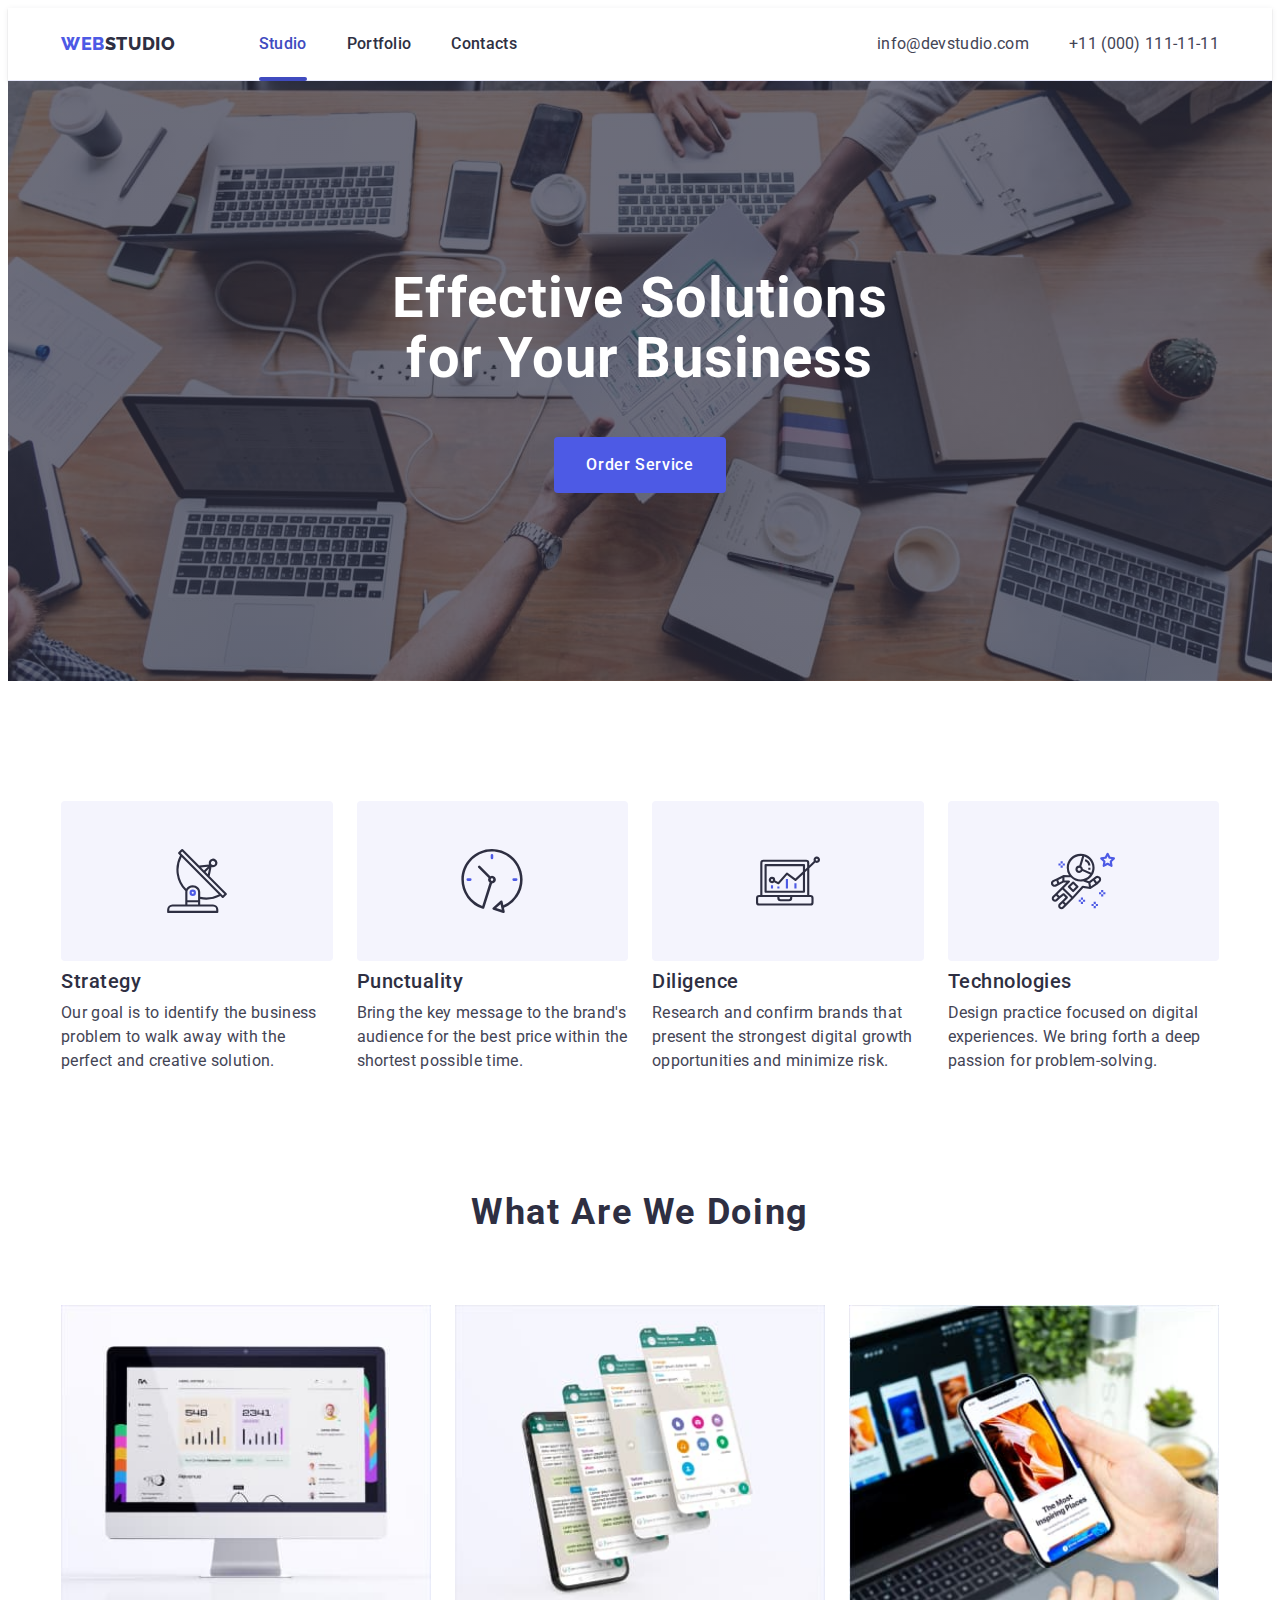
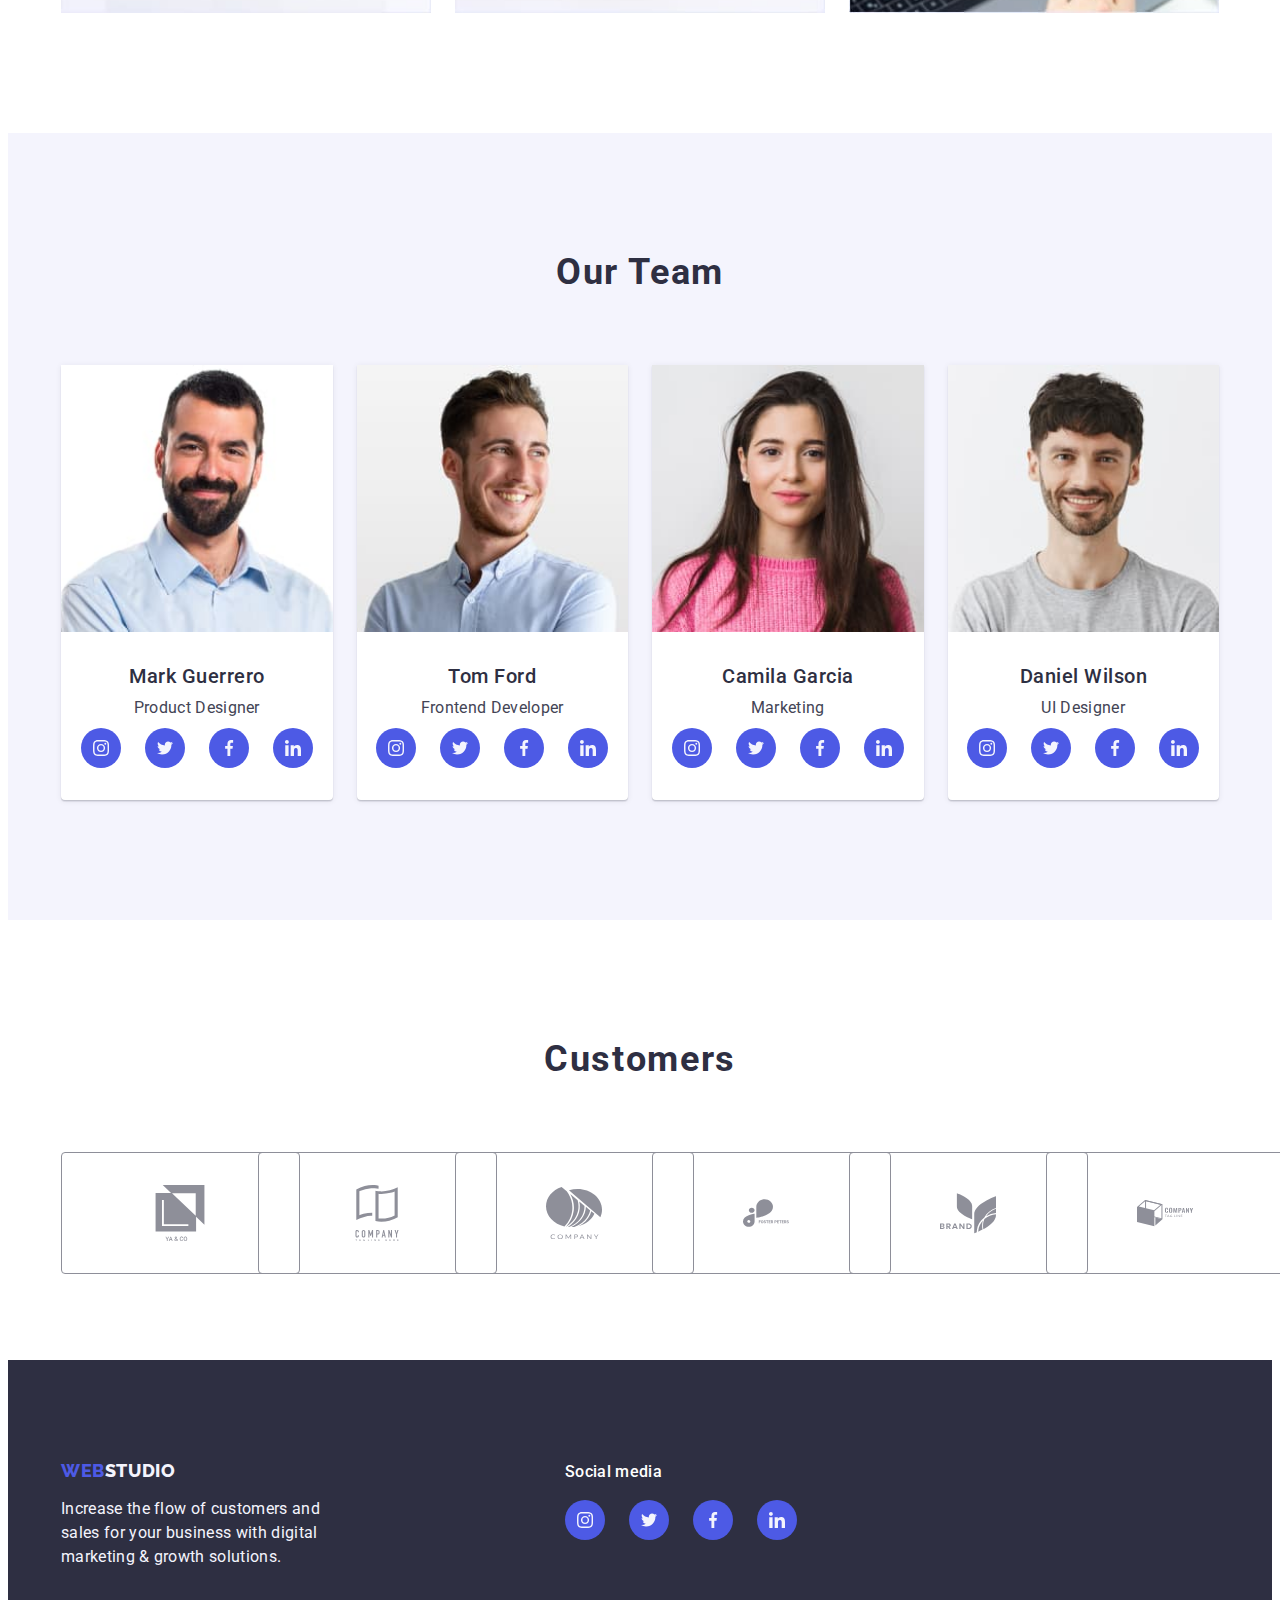
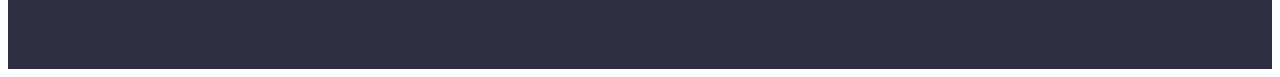
==== commit c9373e47: "HW4. update CSS" ====
--- a/index.html
+++ b/index.html
@@ -194,8 +194,8 @@
               <div class="team-wrapper">
                 <h3 class="team-name">Mark Guerrero</h3>
                 <p class="team-position">Product Designer</p>
-                <ul class="soсial-list list">
-                  <li class="soсial-list-item">
+                <ul class="social-list list">
+                  <li class="social-list-item">
                     <a class="social-link link" href="">
                       <svg
                         class="social-list-icon"
@@ -207,7 +207,7 @@
                       </svg>
                     </a>
                   </li>
-                  <li class="soсial-list-item">
+                  <li class="social-list-item">
                     <a class="social-link link" href="">
                       <svg
                         class="social-list-icon"
@@ -219,7 +219,7 @@
                       </svg>
                     </a>
                   </li>
-                  <li class="soсial-list-item">
+                  <li class="social-list-item">
                     <a class="social-link link" href="">
                       <svg
                         class="social-list-icon"
@@ -231,7 +231,7 @@
                       </svg>
                     </a>
                   </li>
-                  <li class="soсial-list-item">
+                  <li class="social-list-item">
                     <a class="social-link link" href="">
                       <svg
                         class="social-list-icon"
@@ -258,8 +258,8 @@
               <div class="team-wrapper">
                 <h3 class="team-name">Tom Ford</h3>
                 <p class="team-position">Frontend Developer</p>
-                <ul class="soсial-list list">
-                  <li class="soсial-list-item">
+                <ul class="social-list list">
+                  <li class="social-list-item">
                     <a class="social-link link" href="">
                       <svg
                         class="social-list-icon"
@@ -271,7 +271,7 @@
                       </svg>
                     </a>
                   </li>
-                  <li class="soсial-list-item">
+                  <li class="social-list-item">
                     <a class="social-link link" href="">
                       <svg
                         class="social-list-icon"
@@ -283,7 +283,7 @@
                       </svg>
                     </a>
                   </li>
-                  <li class="soсial-list-item">
+                  <li class="social-list-item">
                     <a class="social-link link" href="">
                       <svg
                         class="social-list-icon"
@@ -295,7 +295,7 @@
                       </svg>
                     </a>
                   </li>
-                  <li class="soсial-list-item">
+                  <li class="social-list-item">
                     <a class="social-link link" href="">
                       <svg
                         class="social-list-icon"
@@ -322,8 +322,8 @@
               <div class="team-wrapper">
                 <h3 class="team-name">Camila Garcia</h3>
                 <p class="team-position">Marketing</p>
-                <ul class="soсial-list list">
-                  <li class="soсial-list-item">
+                <ul class="social-list list">
+                  <li class="social-list-item">
                     <a class="social-link link" href="">
                       <svg
                         class="social-list-icon"
@@ -335,7 +335,7 @@
                       </svg>
                     </a>
                   </li>
-                  <li class="soсial-list-item">
+                  <li class="social-list-item">
                     <a class="social-link link" href="">
                       <svg
                         class="social-list-icon"
@@ -347,7 +347,7 @@
                       </svg>
                     </a>
                   </li>
-                  <li class="soсial-list-item">
+                  <li class="social-list-item">
                     <a class="social-link link" href="">
                       <svg
                         class="social-list-icon"
@@ -359,7 +359,7 @@
                       </svg>
                     </a>
                   </li>
-                  <li class="soсial-list-item">
+                  <li class="social-list-item">
                     <a class="social-link link" href="">
                       <svg
                         class="social-list-icon"
@@ -386,8 +386,8 @@
               <div class="team-wrapper">
                 <h3 class="team-name">Daniel Wilson</h3>
                 <p class="team-position">UI Designer</p>
-                <ul class="soсial-list list">
-                  <li class="soсial-list-item">
+                <ul class="social-list list">
+                  <li class="social-list-item">
                     <a class="social-link link" href="">
                       <svg
                         class="social-list-icon"
@@ -399,7 +399,7 @@
                       </svg>
                     </a>
                   </li>
-                  <li class="soсial-list-item">
+                  <li class="social-list-item">
                     <a class="social-link link" href="">
                       <svg
                         class="social-list-icon"
@@ -411,7 +411,7 @@
                       </svg>
                     </a>
                   </li>
-                  <li class="soсial-list-item">
+                  <li class="social-list-item">
                     <a class="social-link link" href="">
                       <svg
                         class="social-list-icon"
@@ -423,7 +423,7 @@
                       </svg>
                     </a>
                   </li>
-                  <li class="soсial-list-item">
+                  <li class="social-list-item">
                     <a class="social-link link" href="">
                       <svg
                         class="social-list-icon"
@@ -447,7 +447,7 @@
           <h2 class="customers-title section-title">Customers</h2>
           <ul class="customers-list list">
             <li class="customers-list-item">
-              <a href=""
+              <a class="customers-link" href=""
                 ><svg
                   class="customers-icon"
                   width="104"
@@ -458,7 +458,7 @@
               ></a>
             </li>
             <li class="customers-list-item">
-              <a href=""
+              <a class="customers-link" href=""
                 ><svg
                   class="customers-icon"
                   width="104"
@@ -469,7 +469,7 @@
               ></a>
             </li>
             <li class="customers-list-item">
-              <a href=""
+              <a class="customers-link" href=""
                 ><svg
                   class="customers-icon"
                   width="104"
@@ -480,7 +480,7 @@
               ></a>
             </li>
             <li class="customers-list-item">
-              <a href=""
+              <a class="customers-link" href=""
                 ><svg
                   class="customers-icon"
                   width="104"
@@ -491,7 +491,7 @@
               ></a>
             </li>
             <li class="customers-list-item">
-              <a href=""
+              <a class="customers-link" href=""
                 ><svg
                   class="customers-icon"
                   width="104"
@@ -502,7 +502,7 @@
               ></a>
             </li>
             <li class="customers-list-item">
-              <a href=""
+              <a class="customers-link" href=""
                 ><svg
                   class="customers-icon"
                   width="104"
@@ -530,8 +530,8 @@
         </div>
         <div class="social-media">
           <p class="social-media-text">Social media</p>
-          <ul class="soсial-list list">
-            <li class="soсial-list-item">
+          <ul class="social-list list">
+            <li class="social-list-item">
               <a class="social-link link" href="">
                 <svg
                   class="social-list-icon"
@@ -543,7 +543,7 @@
                 </svg>
               </a>
             </li>
-            <li class="soсial-list-item">
+            <li class="social-list-item">
               <a class="social-link link" href="">
                 <svg
                   class="social-list-icon"
@@ -555,7 +555,7 @@
                 </svg>
               </a>
             </li>
-            <li class="soсial-list-item">
+            <li class="social-list-item">
               <a class="social-link link" href="">
                 <svg
                   class="social-list-icon"
@@ -567,7 +567,7 @@
                 </svg>
               </a>
             </li>
-            <li class="soсial-list-item">
+            <li class="social-list-item">
               <a class="social-link link" href="">
                 <svg
                   class="social-list-icon"
--- a/css/styles.css
+++ b/css/styles.css
@@ -6,7 +6,6 @@
   --text-btn-color: #ffffff;
   --active-color: #404bbf;
   --another-color: #e7e9fc;
-  --transition-dur-func: 250ms cubic-bezier(0.4, 0, 0.2, 1);
 }
 
 h1,
@@ -81,6 +80,9 @@
 
 .page-header {
   border-bottom: 1px solid var(--another-color);
+  box-shadow: 0px 1px 6px 0px rgba(46, 47, 66, 0.08),
+    0px 1px 1px 0px rgba(46, 47, 66, 0.16),
+    0px 2px 1px 0px rgba(46, 47, 66, 0.08);
 }
 
 .header-container {
@@ -132,7 +134,7 @@
   color: var(--main-color);
   padding-top: 24px;
   padding-bottom: 24px;
-  transition: color var(--transition-dur-func);
+  transition: color 250ms cubic-bezier(0.4, 0, 0.2, 1);
 }
 
 .menu-link:hover,
@@ -145,14 +147,14 @@
 }
 
 .menu-link.current {
-  display: flex;
-  gap: 20px;
-  flex-direction: column;
-  padding-bottom: 0px;
+  position: relative;
 }
 
 .current::after {
   content: '';
+  position: absolute;
+  left: 0;
+  bottom: -1px;
   display: block;
   width: 100%;
   height: 4px;
@@ -172,7 +174,7 @@
 
 .contact-link {
   color: var(--third-color);
-  transition: color var(--transition-dur-func);
+  transition: color 250ms cubic-bezier(0.4, 0, 0.2, 1);
 }
 
 .contact-link:hover,
@@ -188,6 +190,7 @@
     ),
     url(../images/background_image.jpg);
   background-repeat: no-repeat;
+  background-position: center;
   background-size: cover;
   max-width: 1440px;
   padding: 188px 0;
@@ -218,12 +221,12 @@
   padding: 16px 32px;
   margin: 0 auto;
   min-width: 169px;
-  transition: background var(--transition-dur-func);
+  transition: background-color 250ms cubic-bezier(0.4, 0, 0.2, 1);
 }
 
 .hero-button:hover,
 .hero-button:focus {
-  background: var(--active-color);
+  background-color: var(--active-color);
 }
 
 .section-title {
@@ -246,6 +249,10 @@
 }
 
 .ben-icons {
+  display: flex;
+  align-items: center;
+  justify-content: center;
+  height: 112px;
   border-radius: 4px;
   background: var(--secondary-color);
   margin-bottom: 8px;
@@ -311,14 +318,14 @@
   margin-bottom: 8px;
 }
 
-.soсial-list {
+.social-list {
   display: flex;
   align-items: center;
   gap: 24px;
   justify-content: center;
 }
 
-.soсial-list-item {
+.social-list-item {
   width: 40px;
   height: 40px;
 }
@@ -331,7 +338,7 @@
   height: 100%;
   border-radius: 50%;
   background-color: var(--accent-color);
-  transition: background-color var(--transition-dur-func);
+  transition: background-color 250ms cubic-bezier(0.4, 0, 0.2, 1);
 }
 
 .social-link:hover,
@@ -350,25 +357,32 @@
 }
 
 .customers-list-item {
-  flex-basis: calc((100% - 5 * 24px) / 6);
+  flex-basis: calc((100% - 120px) / 6);
+  height: 88px;
+}
+
+.customers-link {
+  display: flex;
+  align-items: center;
+  justify-content: center;
+  color: #8e8f99;
+  width: 100%;
+  height: 100%;
   border-radius: 4px;
   border: 1px solid #8e8f99;
   padding: 16px 32px;
-  transition: border var(--transition-dur-func);
-}
+  transition: border-color 250ms cubic-bezier(0.4, 0, 0.2, 1),
+    color 250ms cubic-bezier(0.4, 0, 0.2, 1);
+}
+
 .customers-icon {
-  fill: #8e8f99;
-  transition: fill var(--transition-dur-func);
-}
-
-.customers-list-item:hover,
-.customers-list-item:focus {
-  border: 1px solid var(--active-color);
-}
-
-.customers-list-item:hover .customers-icon,
-.customers-list-item:focus .customers-icon {
-  fill: var(--active-color);
+  fill: currentColor;
+}
+
+.customers-link:hover,
+.customers-link:focus {
+  border-color: 1px solid var(--active-color);
+  color: var(--active-color);
 }
 
 .portfolio {
@@ -396,9 +410,10 @@
   text-align: center;
   border-radius: 4px;
   border: 1px solid var(--another-color);
-  transition: background var(--transition-dur-func),
-    color var(--transition-dur-func), border var(--transition-dur-func),
-    box-shadow var(--transition-dur-func);
+  transition: background 250ms cubic-bezier(0.4, 0, 0.2, 1),
+    color 250ms cubic-bezier(0.4, 0, 0.2, 1),
+    border 250ms cubic-bezier(0.4, 0, 0.2, 1),
+    box-shadow 250ms cubic-bezier(0.4, 0, 0.2, 1);
 }
 
 .filters-button:hover,
@@ -421,6 +436,17 @@
   width: calc((100% - 2 * 24px) / 3);
 }
 
+.card-list-link {
+  display: block;
+  transition: box-shadow 250ms cubic-bezier(0.4, 0, 0.2, 1);
+}
+
+.card-list-link:hover,
+.card-list-link:focus {
+  box-shadow: 0px 1px 6px rgba(46, 47, 66, 0.08),
+    0px 1px 1px rgba(46, 47, 66, 0.16), 0px 2px 1px rgba(46, 47, 66, 0.08);
+}
+
 .card-list-img-wrapper {
   position: relative;
   overflow: hidden;
@@ -433,11 +459,11 @@
   width: 100%;
   height: 100%;
   color: var(--secondary-color);
-  padding-top: 40px;
+  padding: 40px 32px;
   text-align: center;
   background-color: var(--accent-color);
   transform: translateY(100%);
-  transition: transform var(--transition-dur-func);
+  transition: transform 250ms cubic-bezier(0.4, 0, 0.2, 1);
 }
 
 .card-list-item:hover .overlay {
@@ -469,7 +495,13 @@
 .page-footer .container {
   display: flex;
   gap: 120px;
-}
+  align-items: baseline;
+}
+
+.footer-logo-and-text {
+  margin-right: 120px;
+}
+
 .page-footer .logotype {
   display: inline-block;
   margin-bottom: 16px;
@@ -482,11 +514,10 @@
 
 .social-media {
   display: inline-flex;
-  gap: 16px;
   flex-direction: column;
 }
 
-.social-media .soсial-list {
+.social-media .social-list {
   justify-content: flex-start;
   align-items: flex-start;
 }
@@ -494,6 +525,7 @@
 .social-media-text {
   color: var(--text-btn-color);
   font-weight: 500;
+  margin-bottom: 16px;
 }
 
 .backdrop {
@@ -504,8 +536,8 @@
   width: 100%;
   height: 100%;
   background-color: rgba(46, 47, 66, 0.4);
-  transition: opacity var(--transition-dur-func),
-    visibility var(--transition-dur-func);
+  transition: opacity 250ms cubic-bezier(0.4, 0, 0.2, 1),
+    visibility 250ms cubic-bezier(0.4, 0, 0.2, 1);
 }
 
 .is-hidden {
@@ -517,7 +549,7 @@
 .modal {
   position: absolute;
   width: 408px;
-  height: 584px;
+  min-height: 584px;
   border-radius: 4px;
   background: #fcfcfc;
   box-shadow: 0px 2px 1px 0px rgba(0, 0, 0, 0.2),
@@ -534,22 +566,25 @@
   display: flex;
   align-items: center;
   justify-content: center;
+  padding: 0;
   width: 24px;
   height: 24px;
   background-color: var(--another-color);
   stroke-width: 1px;
-  stroke: rgba(0, 0, 0, 0.1);
+  border: 1px solid rgba(0, 0, 0, 0.1);
   border-radius: 50%;
-  transition: background-color var(--transition-dur-func);
+  transition: background-color 250ms cubic-bezier(0.4, 0, 0.2, 1),
+    border 250ms cubic-bezier(0.4, 0, 0.2, 1);
 }
 
 .close-button:hover {
   background-color: var(--active-color);
+  border: none;
 }
 
 .close-button-icon {
   fill: var(--main-color);
-  transition: fill var(--transition-dur-func);
+  transition: fill 250ms cubic-bezier(0.4, 0, 0.2, 1);
 }
 
 .close-button:hover .close-button-icon {
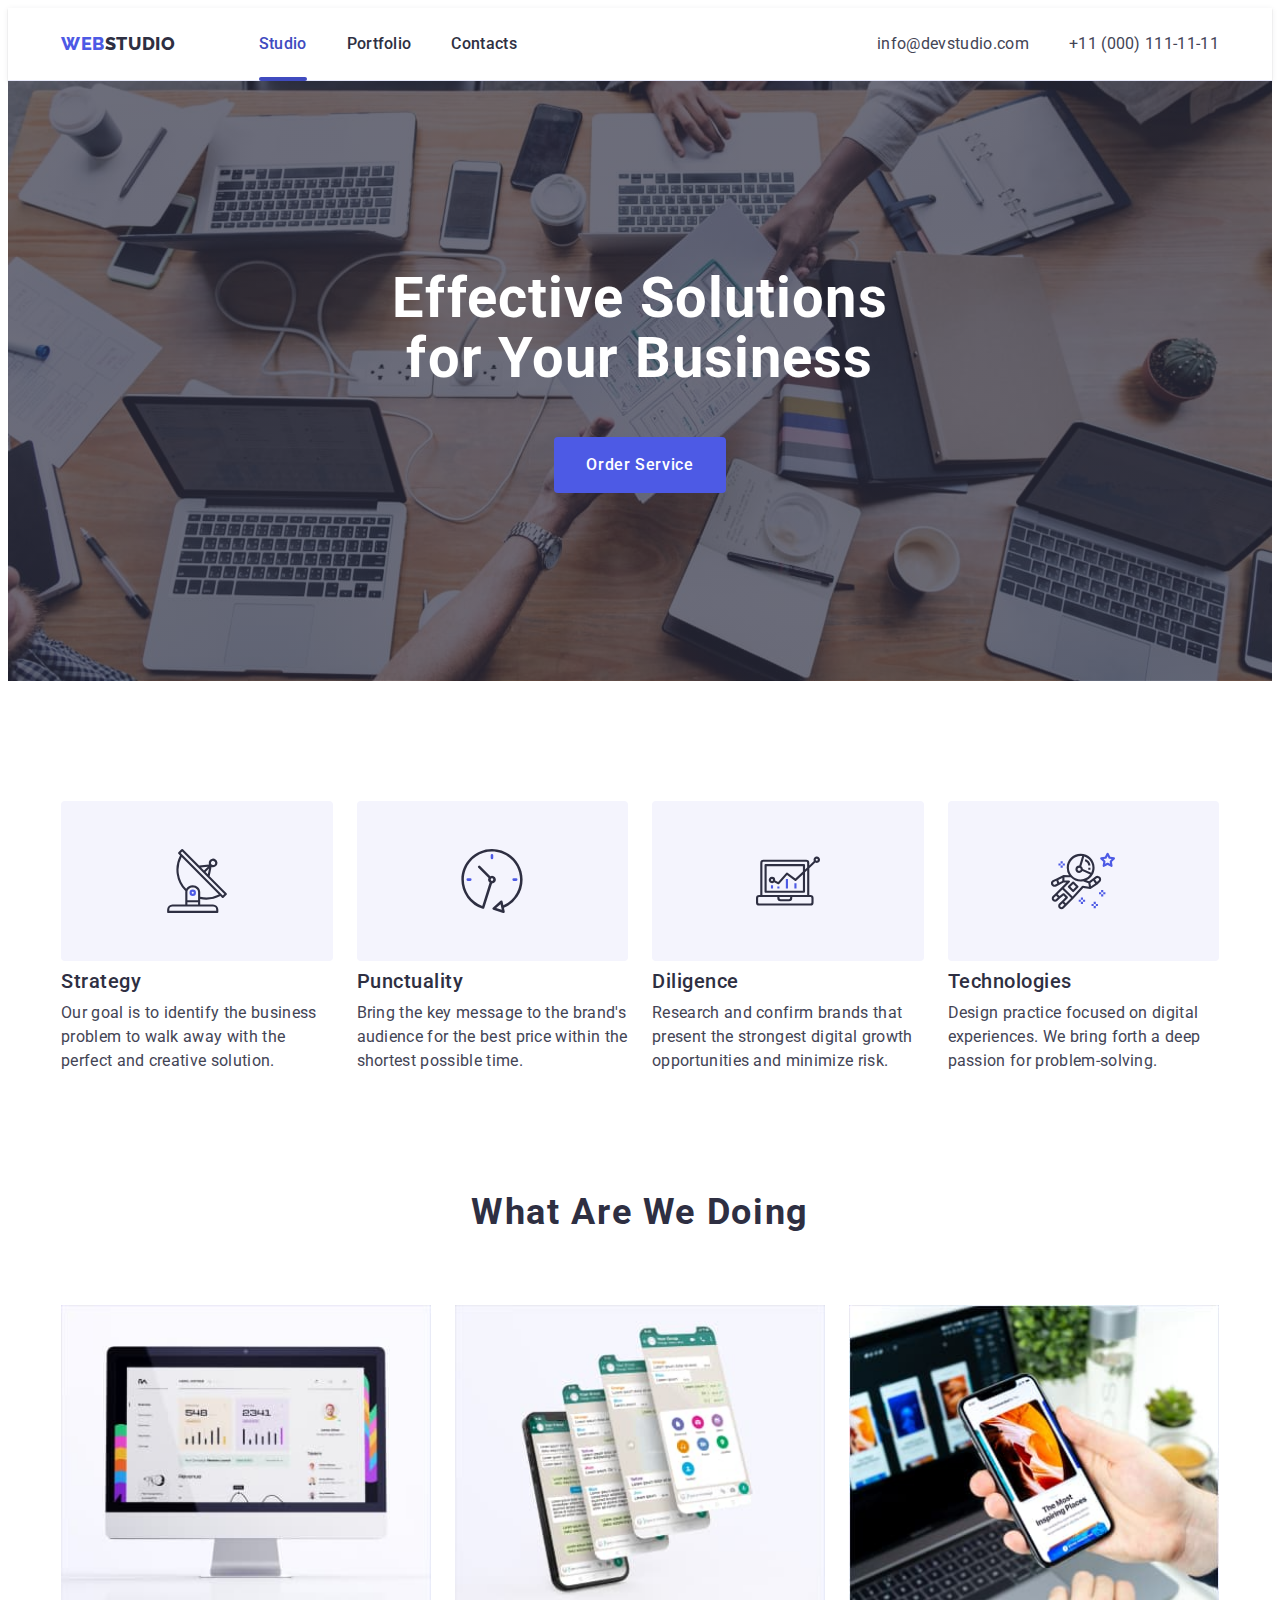
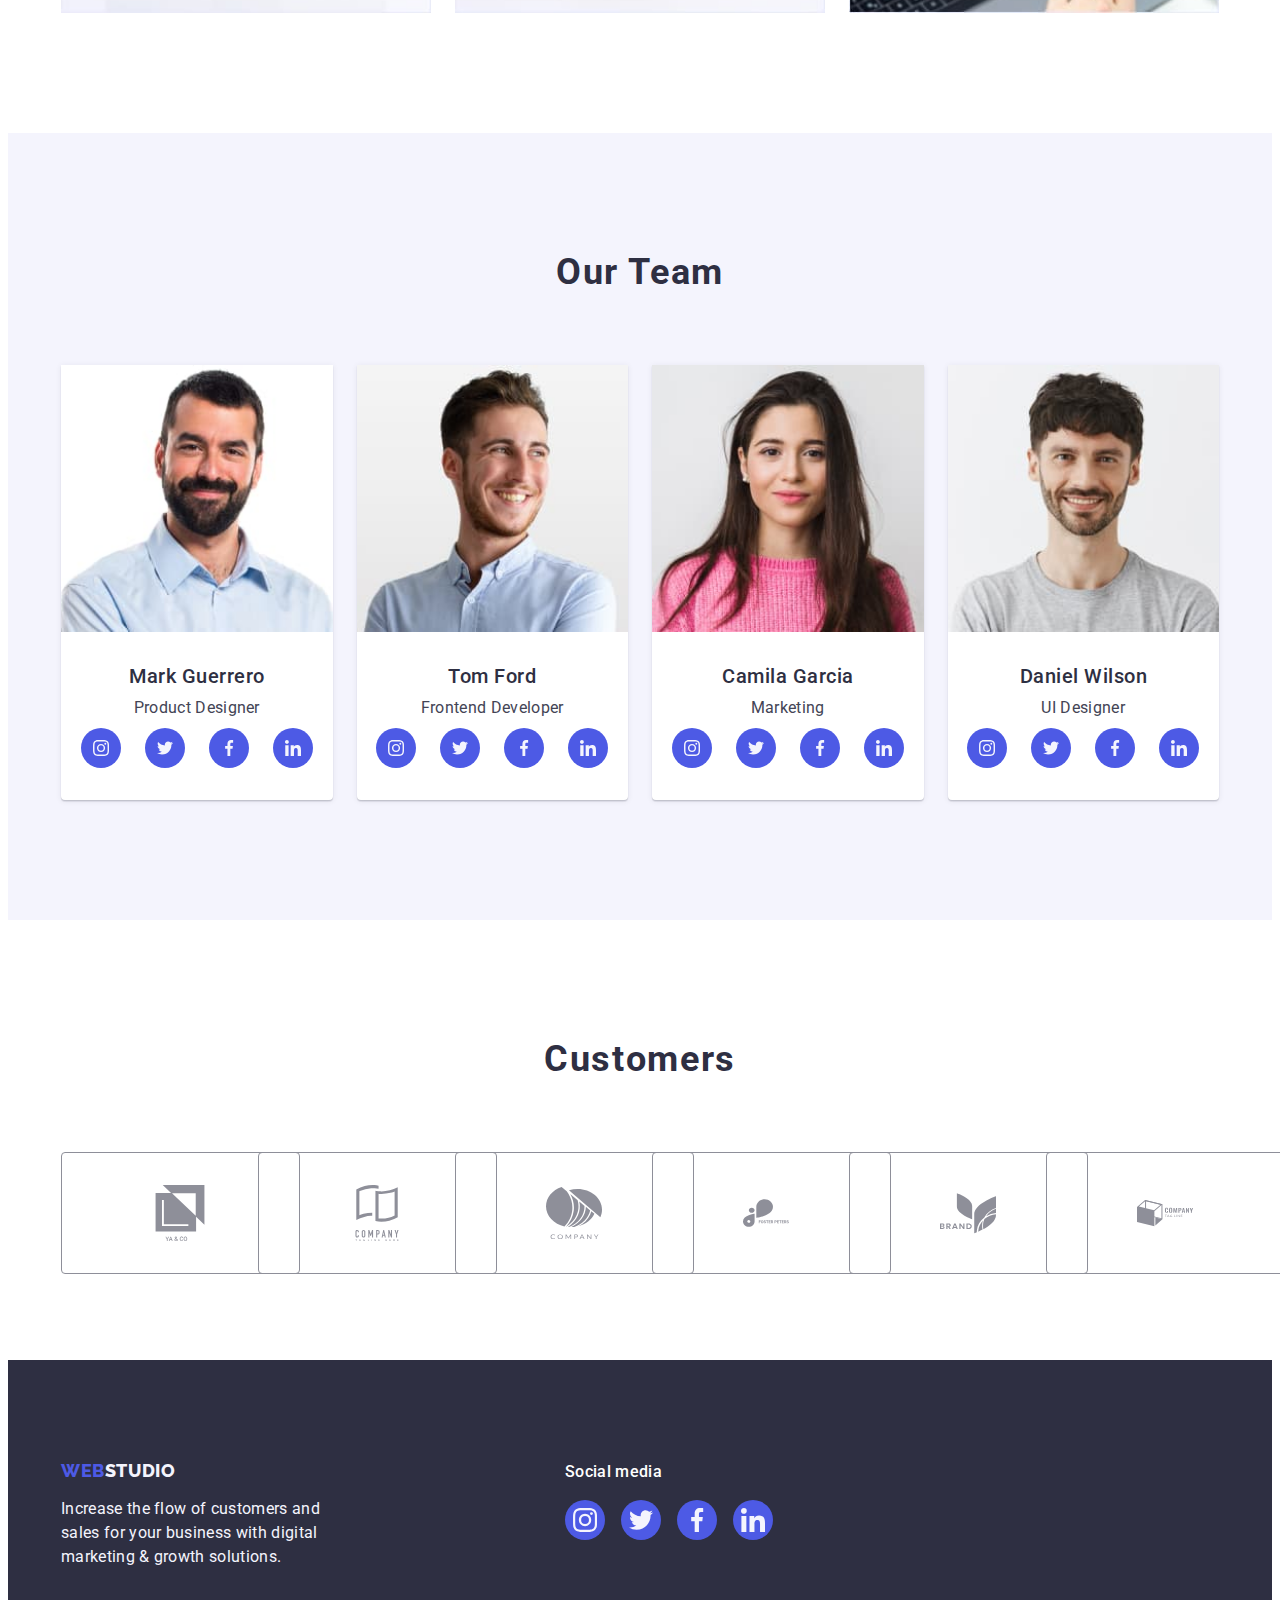
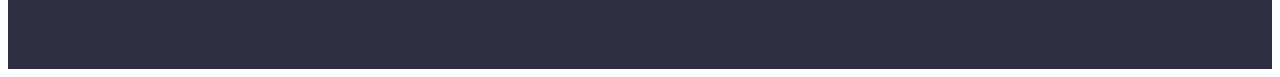
==== commit 470000d6: "HW4. after check" ====
--- a/index.html
+++ b/index.html
@@ -535,8 +535,8 @@
               <a class="social-link link" href="">
                 <svg
                   class="social-list-icon"
-                  width="16"
-                  height="16"
+                  width="24"
+                  height="24"
                   aria-label="instagram icon"
                 >
                   <use href="./images/icons.svg#icon-instagram"></use>
@@ -547,8 +547,8 @@
               <a class="social-link link" href="">
                 <svg
                   class="social-list-icon"
-                  width="16"
-                  height="16"
+                  width="24"
+                  height="24"
                   aria-label="twitter icon"
                 >
                   <use href="./images/icons.svg#icon-twitter"></use>
@@ -559,8 +559,8 @@
               <a class="social-link link" href="">
                 <svg
                   class="social-list-icon"
-                  width="16"
-                  height="16"
+                  width="24"
+                  height="24"
                   aria-label="facebook icon"
                 >
                   <use href="./images/icons.svg#icon-facebook"></use>
@@ -571,8 +571,8 @@
               <a class="social-link link" href="">
                 <svg
                   class="social-list-icon"
-                  width="16"
-                  height="16"
+                  width="24"
+                  height="24"
                   aria-label="linkedin icon"
                 >
                   <use href="./images/icons.svg#icon-linkedin"></use>
@@ -592,7 +592,7 @@
             height="8"
             aria-label="close button"
           >
-            <use href="/images/icons.svg#icon-close"></use>
+            <use href="./images/icons.svg#icon-close"></use>
           </svg>
         </button>
       </div>
--- a/css/styles.css
+++ b/css/styles.css
@@ -357,7 +357,7 @@
 }
 
 .customers-list-item {
-  flex-basis: calc((100% - 120px) / 6);
+  width: calc((100% - 120px) / 6);
   height: 88px;
 }
 
@@ -410,9 +410,9 @@
   text-align: center;
   border-radius: 4px;
   border: 1px solid var(--another-color);
-  transition: background 250ms cubic-bezier(0.4, 0, 0.2, 1),
-    color 250ms cubic-bezier(0.4, 0, 0.2, 1),
-    border 250ms cubic-bezier(0.4, 0, 0.2, 1),
+  transition: color 250ms cubic-bezier(0.4, 0, 0.2, 1),
+    background-color 250ms cubic-bezier(0.4, 0, 0.2, 1),
+    border-color 250ms cubic-bezier(0.4, 0, 0.2, 1),
     box-shadow 250ms cubic-bezier(0.4, 0, 0.2, 1);
 }
 
@@ -466,7 +466,8 @@
   transition: transform 250ms cubic-bezier(0.4, 0, 0.2, 1);
 }
 
-.card-list-item:hover .overlay {
+.card-list-item:hover .overlay,
+.card-list-item:focus .overlay {
   transform: translateY(0%);
 }
 
@@ -518,8 +519,14 @@
 }
 
 .social-media .social-list {
+  gap: 16px;
   justify-content: flex-start;
   align-items: flex-start;
+}
+
+.social-media .social-link:hover,
+.social-media .social-link:focus {
+  background-color: #31d0aa;
 }
 
 .social-media-text {
@@ -557,6 +564,7 @@
   top: 50%;
   left: 50%;
   transform: translate(-50%, -50%);
+  transition: transform 250ms cubic-bezier(0.4, 0, 0.2, 1);
 }
 
 .close-button {
@@ -577,7 +585,8 @@
     border 250ms cubic-bezier(0.4, 0, 0.2, 1);
 }
 
-.close-button:hover {
+.close-button:hover,
+.close-button:focus {
   background-color: var(--active-color);
   border: none;
 }
@@ -587,6 +596,7 @@
   transition: fill 250ms cubic-bezier(0.4, 0, 0.2, 1);
 }
 
-.close-button:hover .close-button-icon {
+.close-button:hover .close-button-icon,
+.close-button:focus .close-button-icon {
   fill: var(--text-btn-color);
 }
